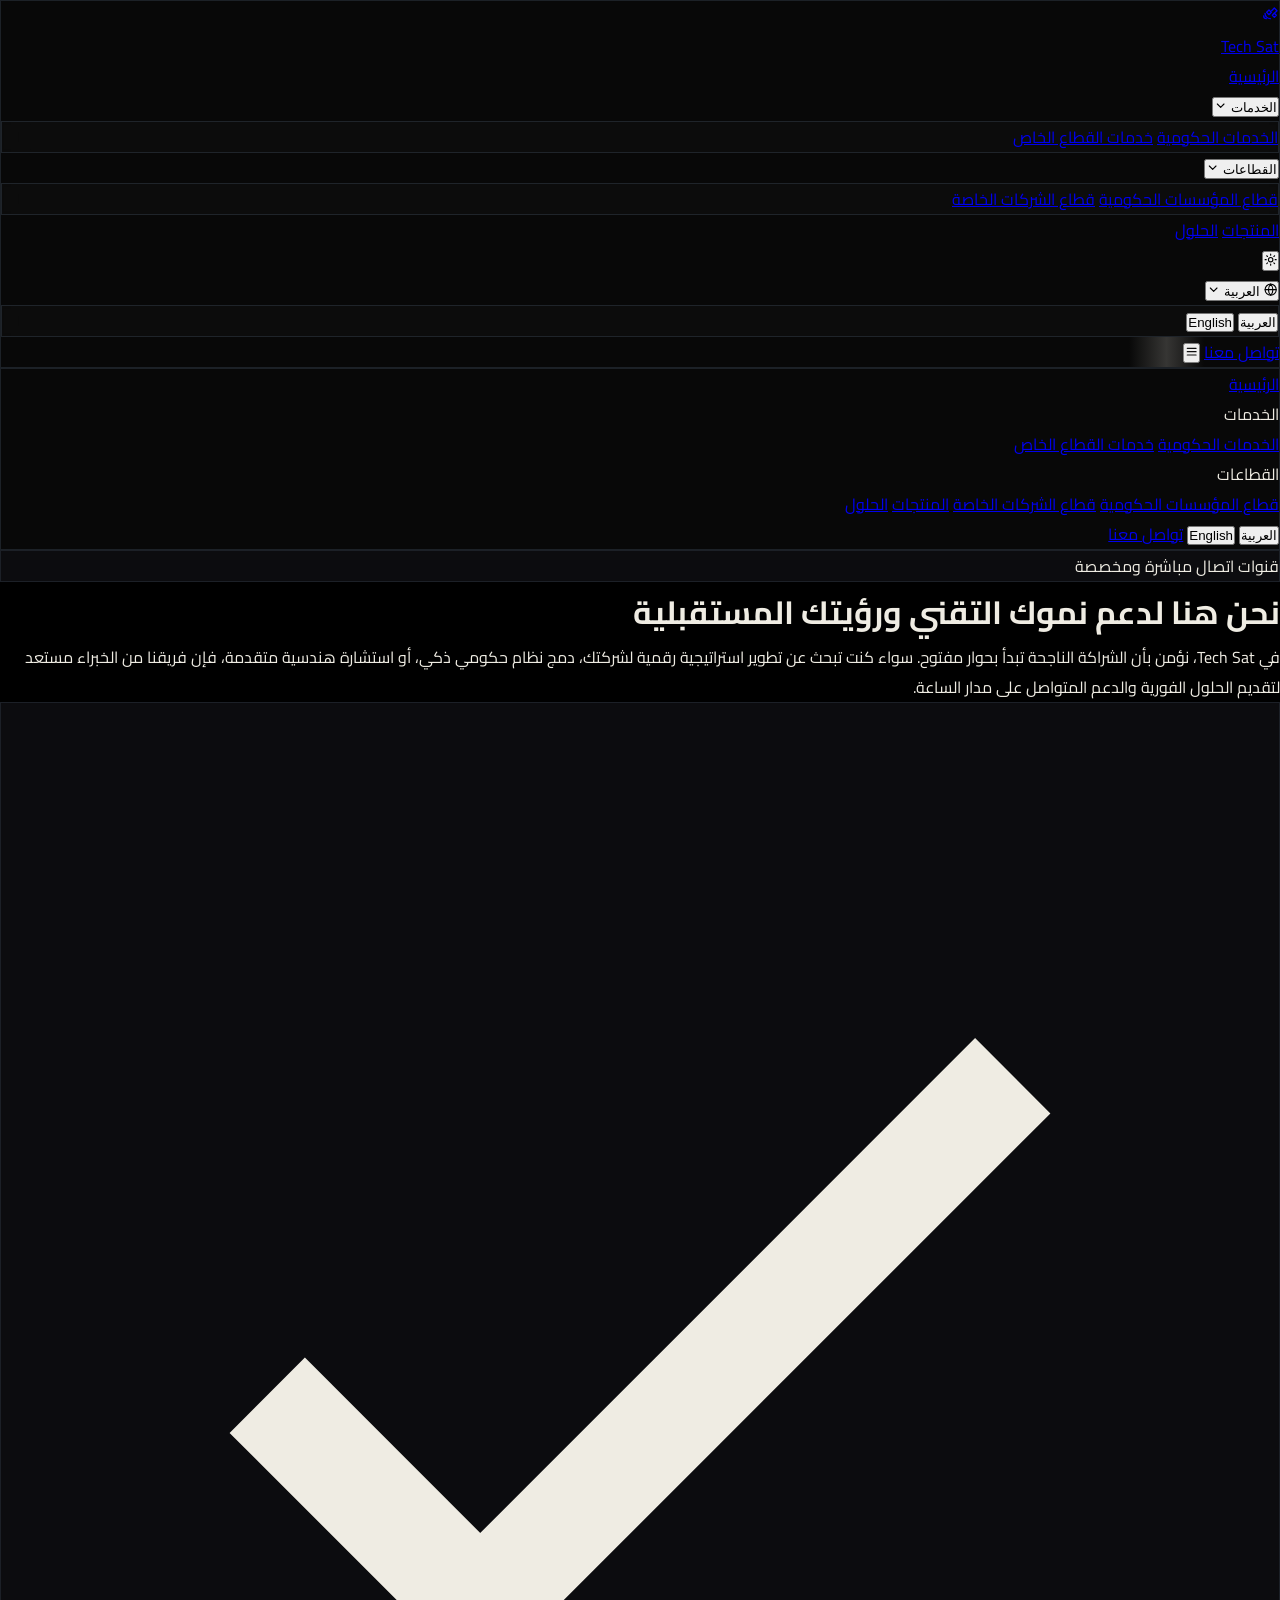
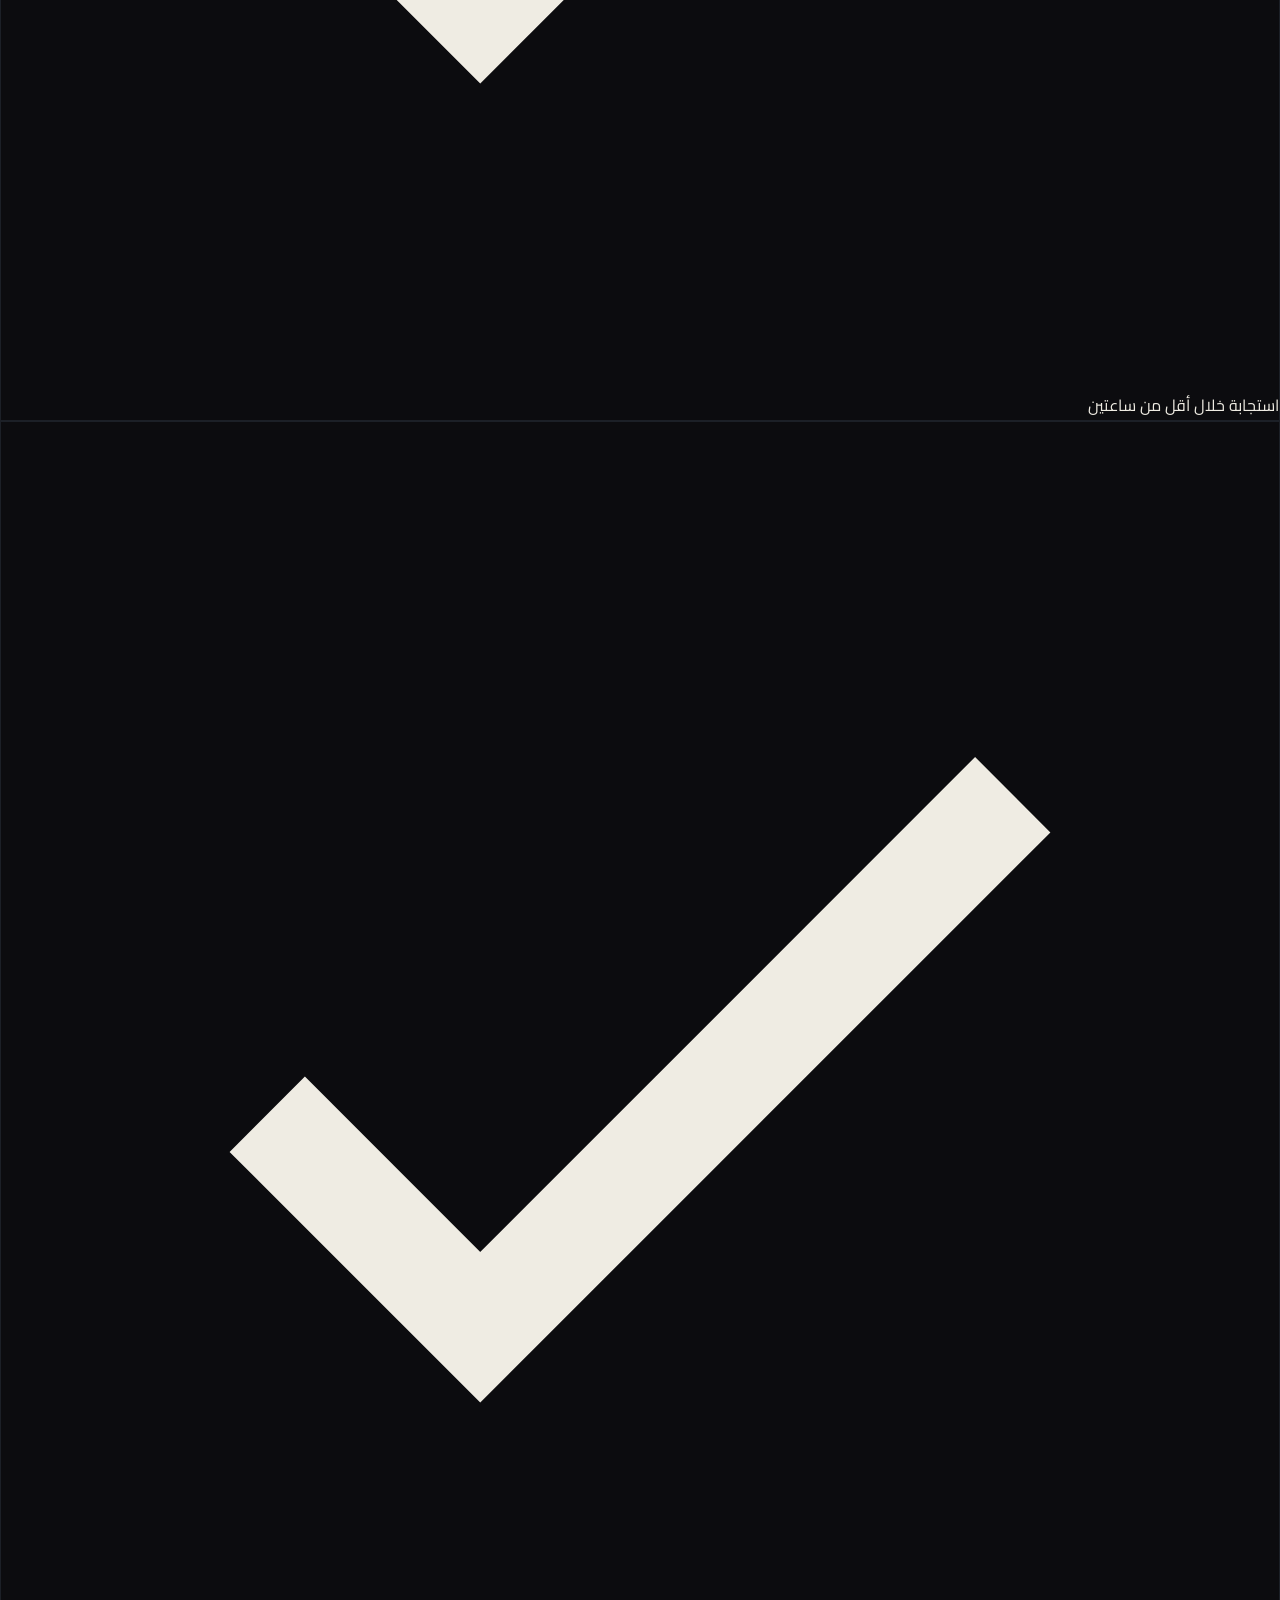
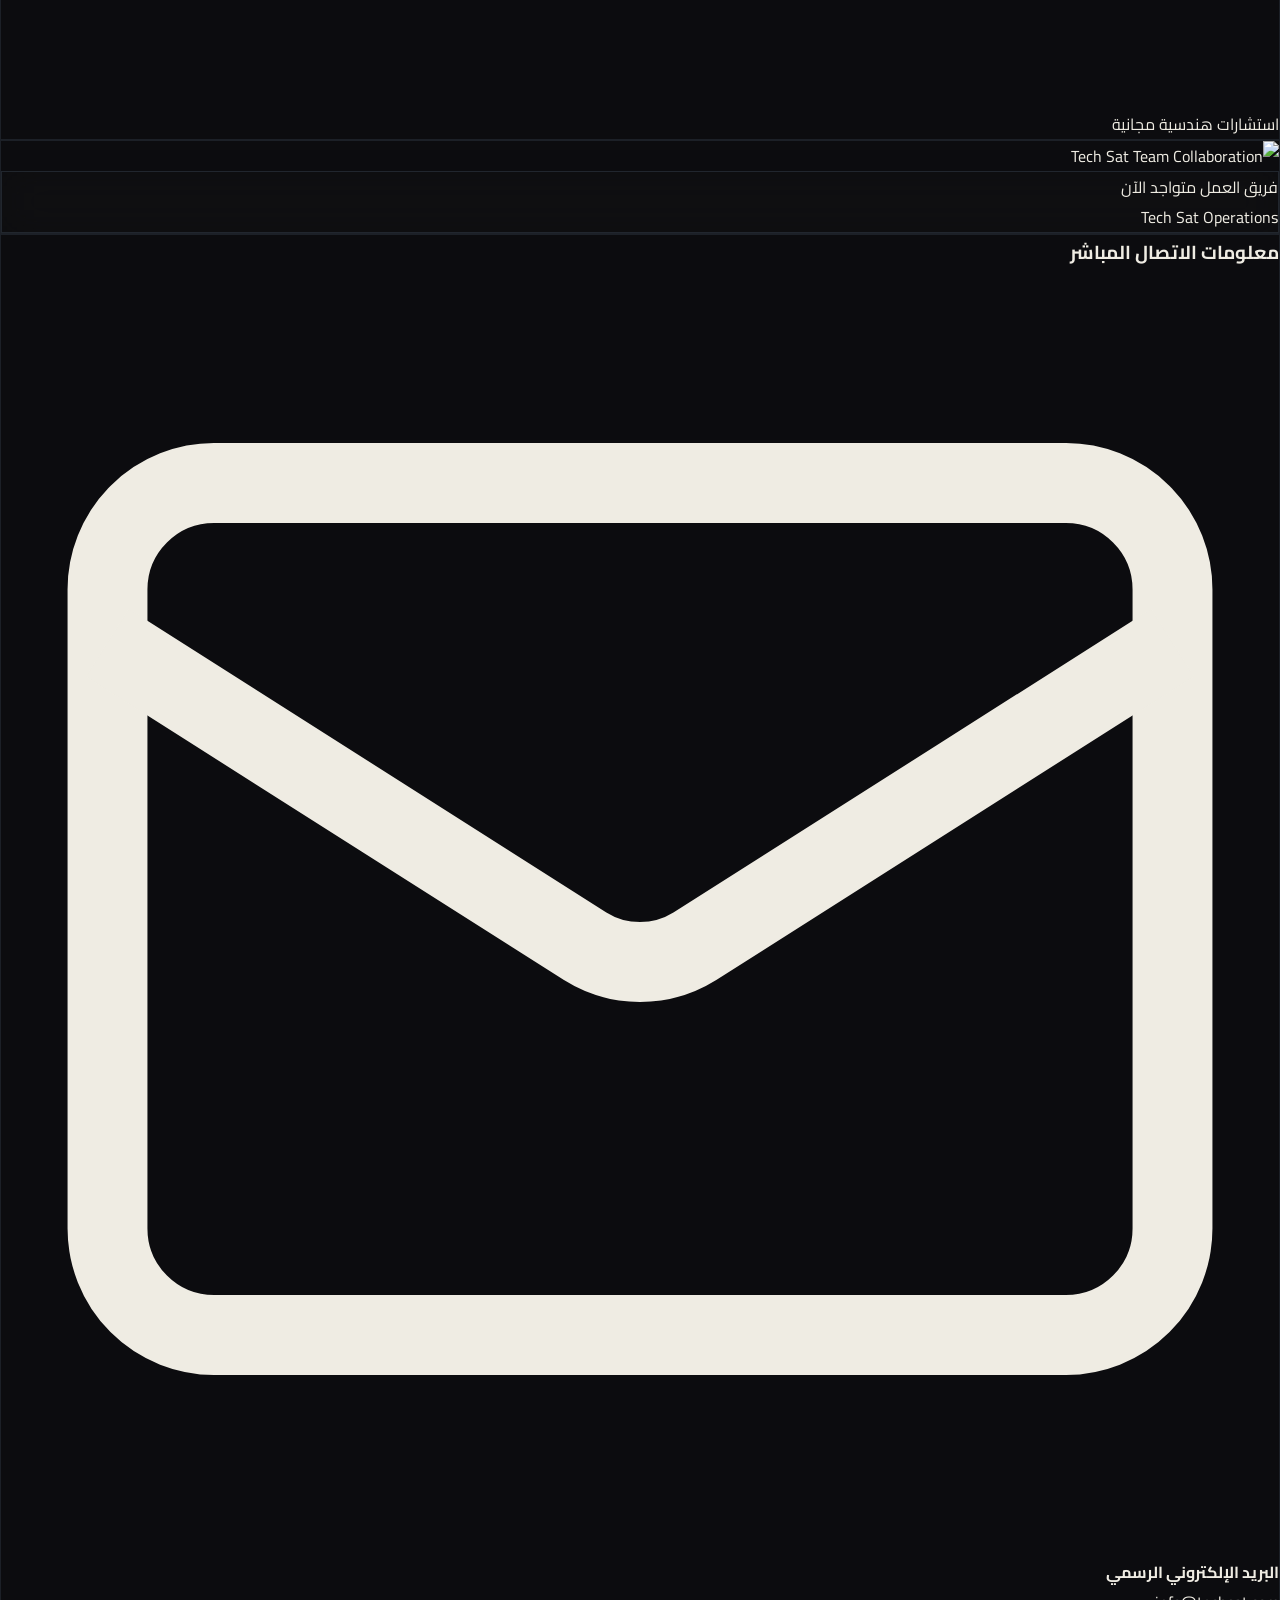
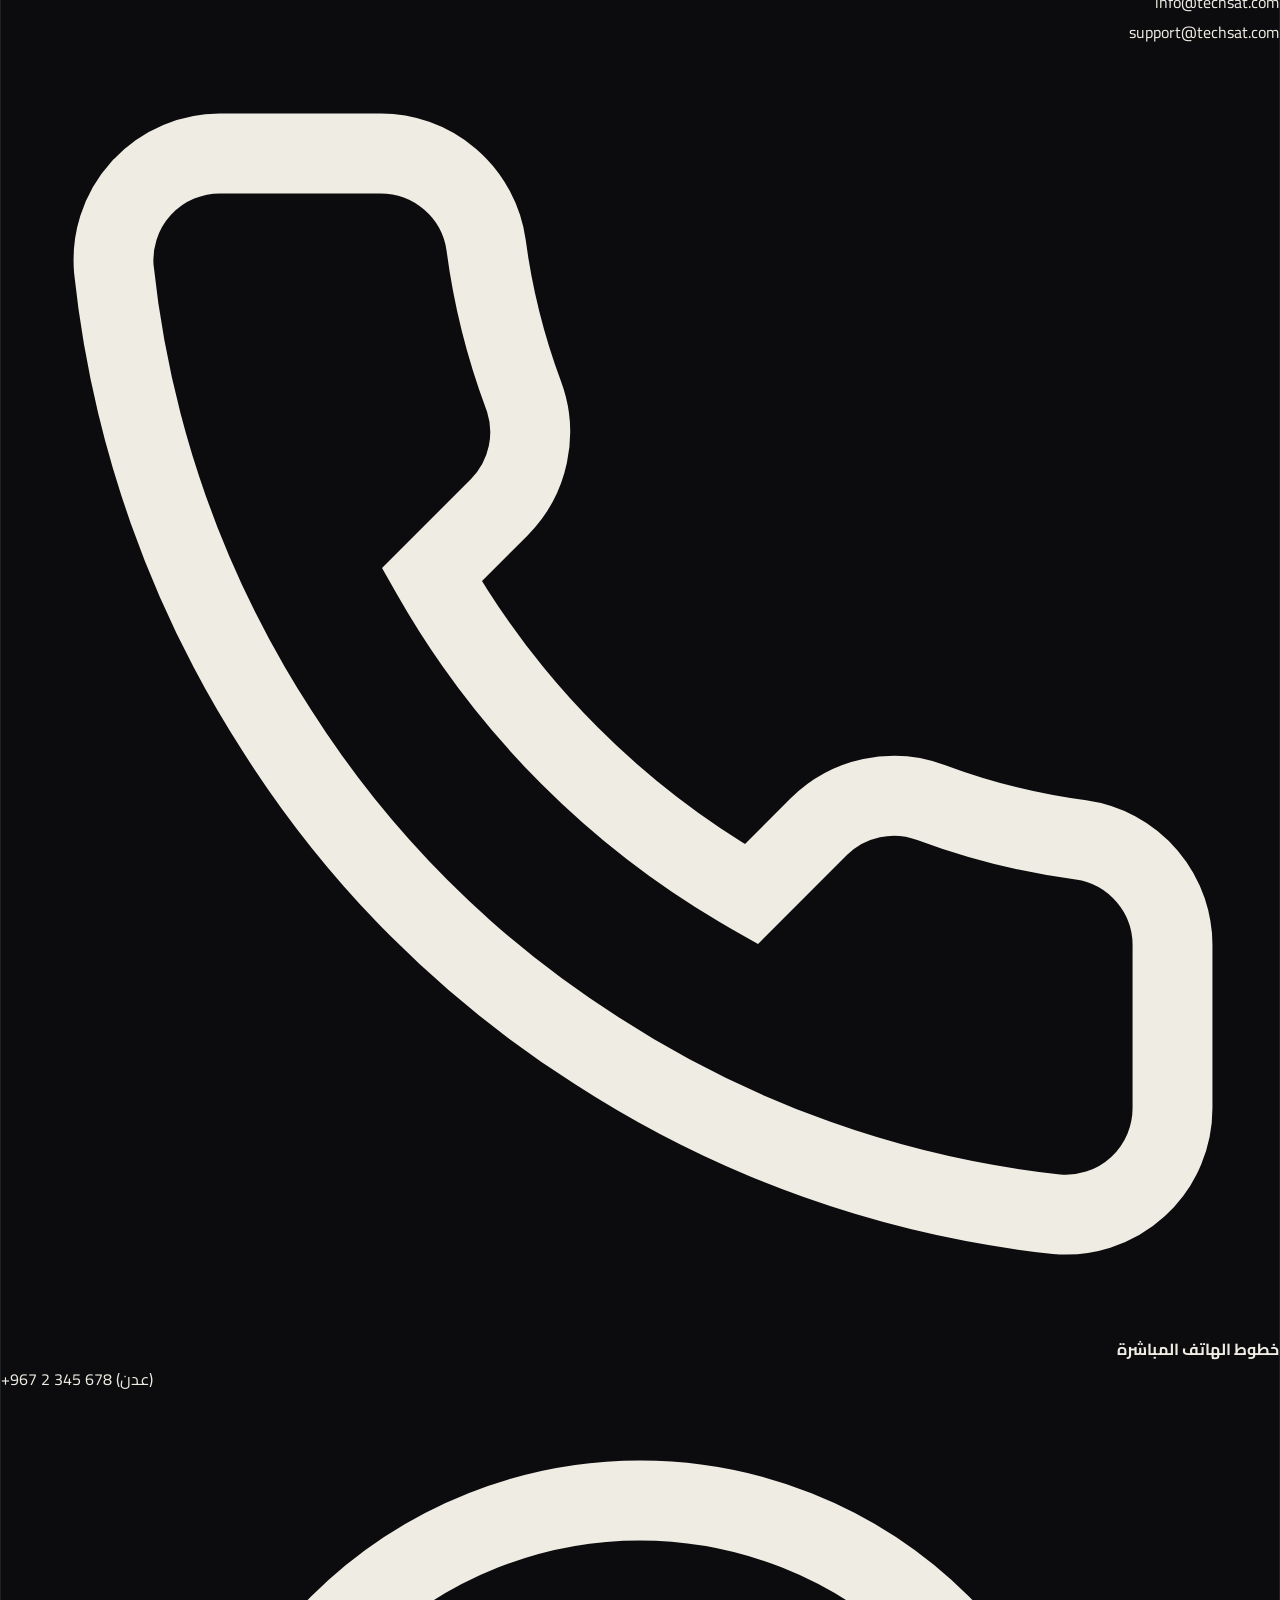
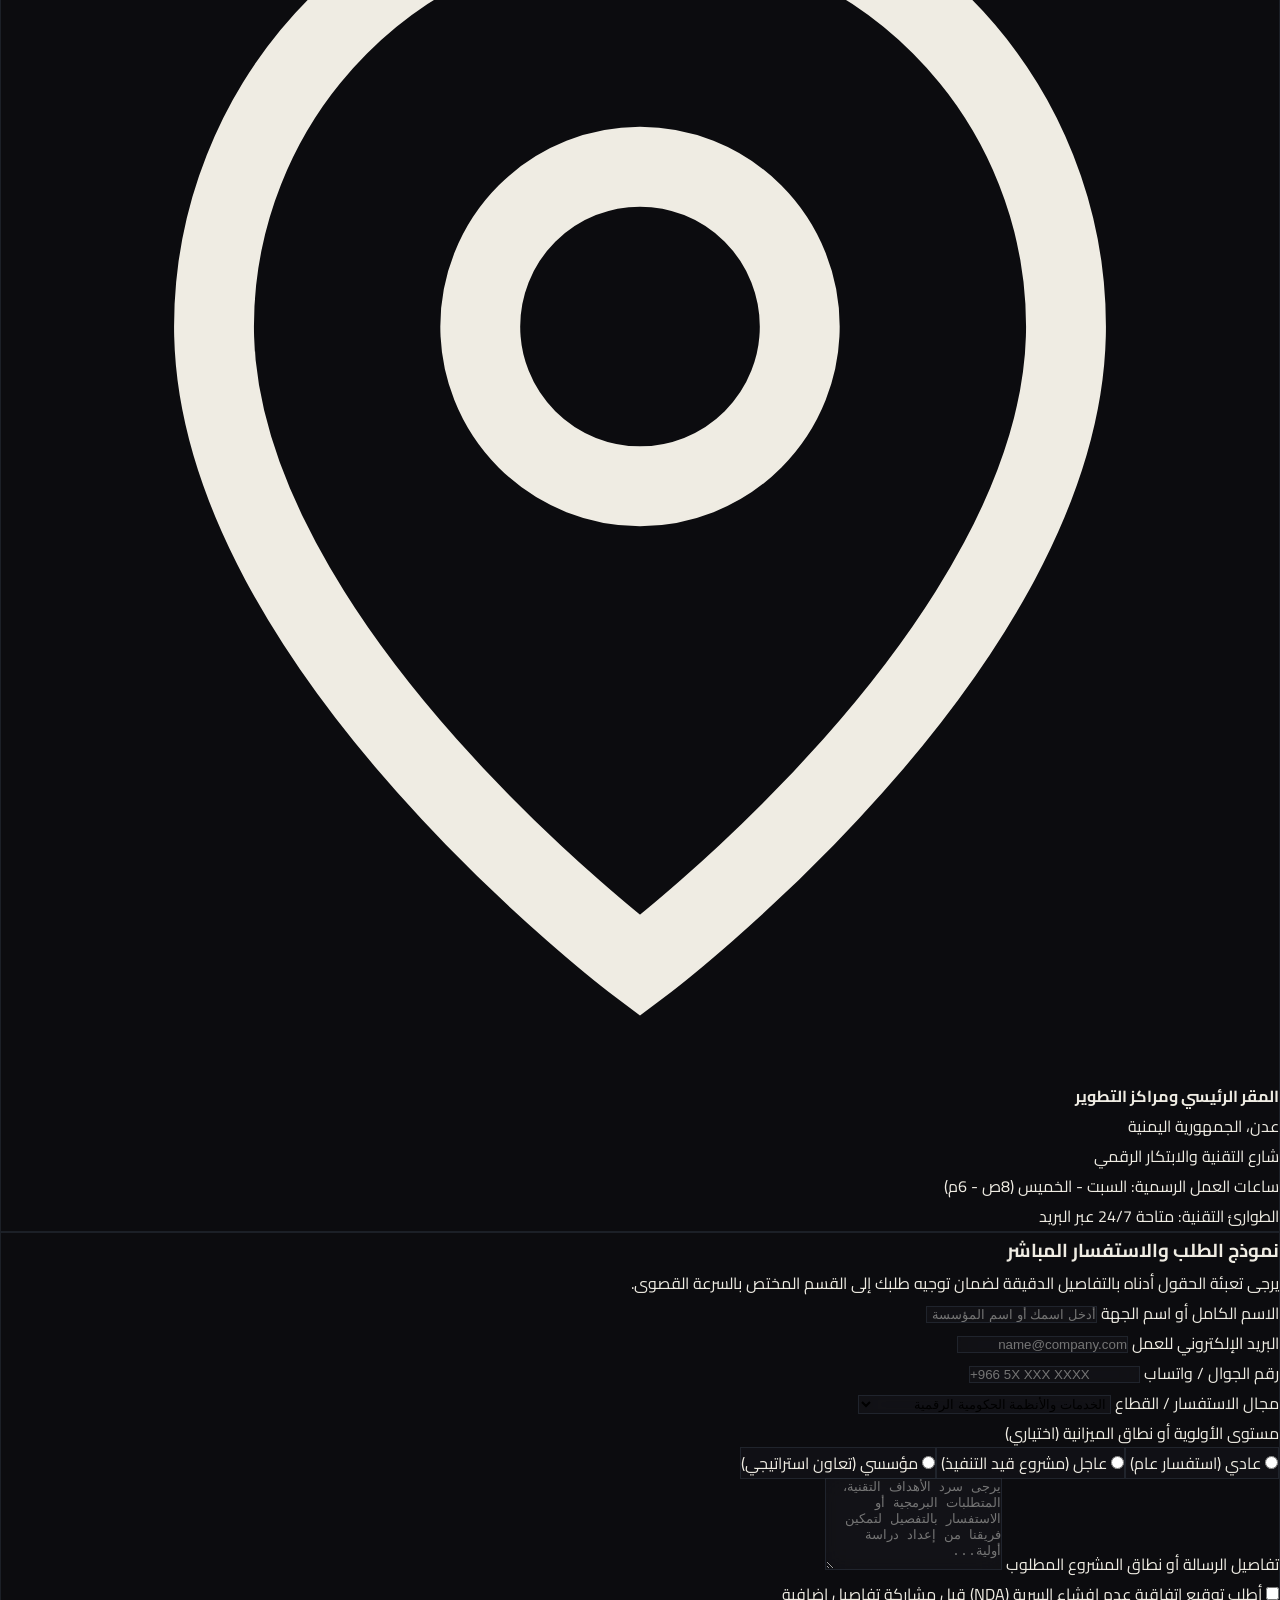
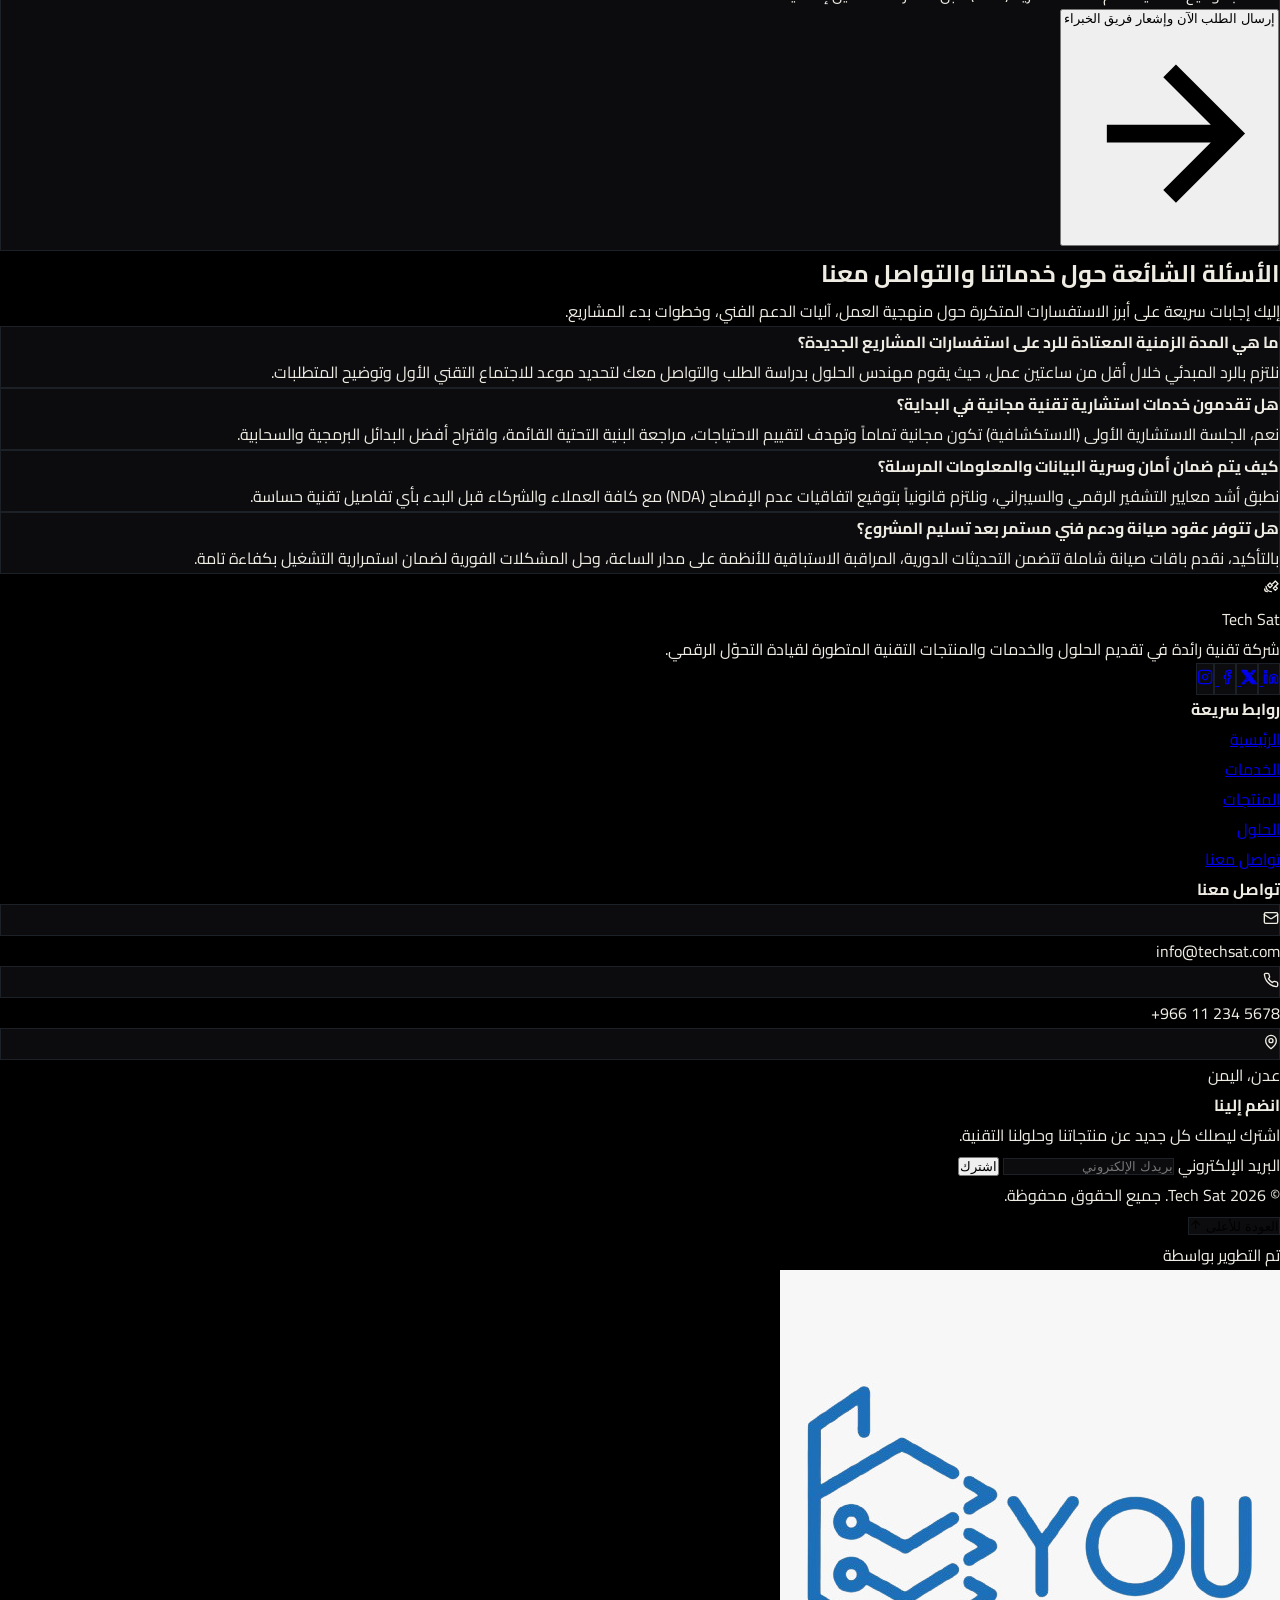
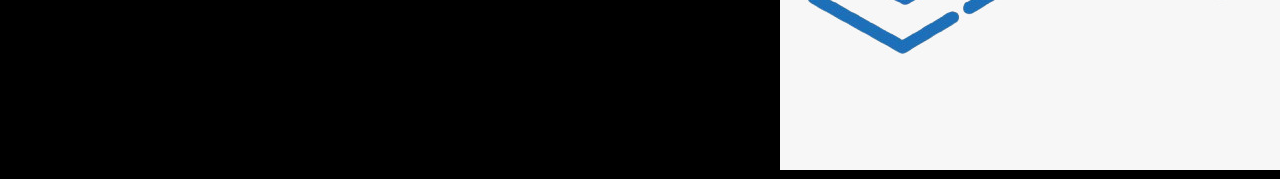
==== pages/contact.html @ 8355a2e6 "first commit" ====
<!DOCTYPE html>
<html lang="ar" dir="rtl">

<head>
    <meta charset="UTF-8">
    <meta name="viewport" content="width=device-width, initial-scale=1.0">
    <title data-ar="تواصل معنا - Tech Sat" data-en="Contact Us - Tech Sat">تواصل معنا - Tech Sat</title>

    <script src="https://cdn.tailwindcss.com"></script>
    <script src="../js/tailwind-config.js"></script>

    <link rel="stylesheet" href="../css/style.css" />
    <link rel="stylesheet" href="../css/header.css" />
    <link rel="stylesheet" href="../css/footer.css" />
    <link href="https://fonts.googleapis.com/css2?family=Cairo:wght@400;600;700&display=swap" rel="stylesheet">
</head>

<body class="bg-ts-black text-ts-beige font-cairo min-h-screen flex flex-col pt-28">

    <!-- ===================== NAVBAR ===================== -->
    <nav id="navbar" class="fixed top-4 left-1/2 -translate-x-1/2 z-50 transition-all duration-500 w-[95%] max-w-6xl">
        <div class="glass rounded-full px-4 py-2.5 flex items-center justify-between transition-all duration-500">

            <!-- Logo -->
            <a href="../pages/home.html" class="flex items-center gap-2.5 group pl-2">
                <div class="relative">
                    <div
                        class="absolute inset-0 bg-ts-blue/30 blur-lg group-hover:bg-ts-light-blue/40 transition-all duration-300">
                    </div>
                    <svg class="icon relative w-6 h-6 text-ts-light-blue group-hover:rotate-12 transition-transform duration-500"
                        viewBox="0 0 24 24">
                        <path d="m13 7 4-4 4 4-4 4" />
                        <path d="M5.5 9.5 9 6l3.5 3.5L9 13z" />
                        <path d="M14 14l3-3 3 3-3 3z" />
                        <path d="M5 19a4 4 0 0 1-4-4" />
                        <path d="M11 19a8 8 0 0 1-8-8" />
                    </svg>
                </div>

                <span class="font-cairo font-bold text-lg text-ts-beige tracking-tight">
                    Tech <span class="text-ts-light-blue">Sat</span>
                </span>
            </a>

            <!-- Desktop Links -->
            <div class="hidden lg:flex items-center gap-1">

                <a href="../pages/home.html"
                    class="nav-link px-4 py-2 text-sm font-cairo text-ts-beige/80 hover:text-ts-beige rounded-full hover:bg-ts-blue/10 transition-all duration-300"
                    data-ar="الرئيسية" data-en="Home">
                    الرئيسية
                </a>

                <!-- Services Dropdown -->
                <div class="relative group">
                    <button type="button"
                        class="nav-link flex items-center gap-1 px-4 py-2 text-sm font-cairo text-ts-beige/80 hover:text-ts-beige rounded-full hover:bg-ts-blue/10 transition-all duration-300">

                        <span data-ar="الخدمات" data-en="Services">الخدمات</span>

                        <svg class="icon w-3.5 h-3.5 transition-transform duration-300 group-hover:rotate-180"
                            viewBox="0 0 24 24">
                            <path d="m6 9 6 6 6-6" />
                        </svg>

                    </button>

                    <!-- Services Dropdown Menu -->
                    <div
                        class="absolute right-0 top-full pt-2 opacity-0 invisible translate-y-2 group-hover:opacity-100 group-hover:visible group-hover:translate-y-0 transition-all duration-300">

                        <div class="glass rounded-2xl p-2 min-w-[220px] shadow-2xl">

                            <a href="government-services.html"
                                class="block px-4 py-3 rounded-xl text-sm font-cairo text-ts-beige/80 hover:text-ts-beige hover:bg-ts-blue/10 transition-all duration-300"
                                data-ar="الخدمات الحكومية" data-en="Government Services">
                                الخدمات الحكومية
                            </a>

                            <a href="private-services.html"
                                class="block px-4 py-3 rounded-xl text-sm font-cairo text-ts-beige/80 hover:text-ts-beige hover:bg-ts-blue/10 transition-all duration-300"
                                data-ar="خدمات القطاع الخاص" data-en="Private Sector Services">
                                خدمات القطاع الخاص
                            </a>

                        </div>
                    </div>
                </div>

                <!-- Industries Dropdown -->
                <div class="relative group">

                    <button type="button"
                        class="nav-link flex items-center gap-1 px-4 py-2 text-sm font-cairo text-ts-beige/80 hover:text-ts-beige rounded-full hover:bg-ts-blue/10 transition-all duration-300">

                        <span data-ar="القطاعات" data-en="Industries">القطاعات</span>

                        <svg class="icon w-3.5 h-3.5 transition-transform duration-300 group-hover:rotate-180"
                            viewBox="0 0 24 24">
                            <path d="m6 9 6 6 6-6" />
                        </svg>

                    </button>

                    <!-- Industries Dropdown Menu -->
                    <div
                        class="absolute right-0 top-full pt-2 opacity-0 invisible translate-y-2 group-hover:opacity-100 group-hover:visible group-hover:translate-y-0 transition-all duration-300">

                        <div class="glass rounded-2xl p-2 min-w-[240px] shadow-2xl">

                            <a href="government-industries.html"
                                class="block px-4 py-3 rounded-xl text-sm font-cairo text-ts-beige/80 hover:text-ts-beige hover:bg-ts-blue/10 transition-all duration-300"
                                data-ar="قطاع المؤسسات الحكومية" data-en="Government Industries">
                                قطاع المؤسسات الحكومية
                            </a>

                            <a href="private-industries.html"
                                class="block px-4 py-3 rounded-xl text-sm font-cairo text-ts-beige/80 hover:text-ts-beige hover:bg-ts-blue/10 transition-all duration-300"
                                data-ar="قطاع الشركات الخاصة" data-en="Private Enterprises">
                                قطاع الشركات الخاصة
                            </a>

                        </div>
                    </div>
                </div>

                <a href="../pages/products.html"
                    class="nav-link px-4 py-2 text-sm font-cairo text-ts-beige/80 hover:text-ts-beige rounded-full hover:bg-ts-blue/10 transition-all duration-300"
                    data-ar="المنتجات" data-en="Products">
                    المنتجات
                </a>

                <a href="../pages/solutions.html"
                    class="nav-link px-4 py-2 text-sm font-cairo text-ts-beige/80 hover:text-ts-beige rounded-full hover:bg-ts-blue/10 transition-all duration-300"
                    data-ar="الحلول" data-en="Solutions">
                    الحلول
                </a>

            </div>

            <!-- Right Side -->
            <div class="flex items-center gap-2">

                <!-- Light Mode Toggle -->
                <button id="theme-toggle"
                    class="p-2 rounded-full text-ts-beige/70 hover:text-ts-beige hover:bg-white/5 transition-all duration-300"
                    aria-label="تبديل الوضع الفاتح">

                    <svg class="icon w-5 h-5" id="theme-icon" viewBox="0 0 24 24">

                        <circle cx="12" cy="12" r="4" />
                        <path d="M12 2v2" />
                        <path d="M12 20v2" />
                        <path d="m4.93 4.93 1.41 1.41" />
                        <path d="m17.66 17.66 1.41 1.41" />
                        <path d="M2 12h2" />
                        <path d="M20 12h2" />
                        <path d="m6.34 17.66-1.41 1.41" />
                        <path d="m19.07 4.93-1.41 1.41" />

                    </svg>
                </button>

                <!-- Language Selector -->
                <div class="relative hidden md:block" id="lang-wrapper">

                    <button id="lang-toggle"
                        class="flex items-center gap-1.5 px-3 py-2 rounded-full text-sm font-cairo text-ts-beige/70 hover:text-ts-beige hover:bg-white/5 transition-all duration-300">

                        <svg class="icon w-4 h-4" viewBox="0 0 24 24">
                            <circle cx="12" cy="12" r="10" />
                            <path d="M12 2a14.5 14.5 0 0 0 0 20 14.5 14.5 0 0 0 0-20" />
                            <path d="M2 12h20" />
                        </svg>

                        <span id="lang-label">العربية</span>

                        <svg class="icon w-3.5 h-3.5 transition-transform duration-300" id="lang-chevron"
                            viewBox="0 0 24 24">
                            <path d="m6 9 6 6 6-6" />
                        </svg>

                    </button>

                    <div id="lang-dropdown"
                        class="hidden absolute left-0 top-full mt-2 glass rounded-2xl p-2 min-w-[140px] z-50">

                        <button
                            class="lang-option w-full text-right px-3 py-2 rounded-xl text-sm font-cairo bg-ts-blue/20 text-ts-beige transition-all duration-200"
                            data-lang="ar">
                            العربية
                        </button>

                        <button
                            class="lang-option w-full text-right px-3 py-2 rounded-xl text-sm font-cairo text-ts-beige/60 hover:bg-white/5 hover:text-ts-beige transition-all duration-200"
                            data-lang="en">
                            English
                        </button>

                    </div>
                </div>

                <!-- Contact CTA -->
                <a href="../pages/contact.html"
                    class="btn-shine relative hidden sm:flex items-center px-5 py-2.5 rounded-full bg-gradient-to-r from-ts-blue to-ts-light-blue text-ts-beige text-sm font-cairo font-semibold hover:shadow-lg hover:shadow-ts-blue/30 transition-all duration-300"
                    data-ar="تواصل معنا" data-en="Contact Us">
                    تواصل معنا
                </a>

                <!-- Mobile Menu Toggle -->
                <button id="mobile-toggle"
                    class="lg:hidden p-2 rounded-full text-ts-beige hover:bg-white/5 transition-all"
                    aria-label="فتح القائمة الرئيسية">

                    <svg class="icon w-5 h-5" id="mobile-icon" viewBox="0 0 24 24">

                        <line x1="4" y1="6" x2="20" y2="6" />
                        <line x1="4" y1="12" x2="20" y2="12" />
                        <line x1="4" y1="18" x2="20" y2="18" />

                    </svg>

                </button>

            </div>
        </div>

        <!-- Mobile Menu -->
        <div id="mobile-menu" class="hidden lg:hidden mt-2 glass rounded-3xl p-4">

            <div class="flex flex-col gap-1">

                <a href="../pages/home.html"
                    class="nav-link text-right px-4 py-3 rounded-2xl text-sm font-cairo text-ts-beige/80 hover:bg-ts-blue/10 hover:text-ts-beige transition-all duration-300"
                    data-ar="الرئيسية" data-en="Home">
                    الرئيسية
                </a>

                <div class="px-4 py-2 text-xs text-ts-light-blue font-bold uppercase tracking-wider" data-ar="الخدمات"
                    data-en="Services">
                    الخدمات
                </div>

                <a href="../pages/government-services.html"
                    class="text-right px-6 py-2 rounded-xl text-sm font-cairo text-ts-beige/70 hover:bg-ts-blue/10 hover:text-ts-beige transition-all"
                    data-ar="الخدمات الحكومية" data-en="Government Services">
                    الخدمات الحكومية
                </a>

                <a href="../pages/private-services.html"
                    class="text-right px-6 py-2 rounded-xl text-sm font-cairo text-ts-beige/70 hover:bg-ts-blue/10 hover:text-ts-beige transition-all"
                    data-ar="خدمات القطاع الخاص" data-en="Private Sector Services">
                    خدمات القطاع الخاص
                </a>

                <div class="px-4 py-2 text-xs text-ts-light-blue font-bold uppercase tracking-wider" data-ar="القطاعات"
                    data-en="Industries">
                    القطاعات
                </div>

                <a href="../pages/government-industries.html"
                    class="text-right px-6 py-2 rounded-xl text-sm font-cairo text-ts-beige/70 hover:bg-ts-blue/10 hover:text-ts-beige transition-all"
                    data-ar="قطاع المؤسسات الحكومية" data-en="Government Industries">
                    قطاع المؤسسات الحكومية
                </a>

                <a href="../pages/private-industries.html"
                    class="text-right px-6 py-2 rounded-xl text-sm font-cairo text-ts-beige/70 hover:bg-ts-blue/10 hover:text-ts-beige transition-all"
                    data-ar="قطاع الشركات الخاصة" data-en="Private Enterprises">
                    قطاع الشركات الخاصة
                </a>

                <a href="../pages/products.html"
                    class="nav-link text-right px-4 py-3 rounded-2xl text-sm font-cairo text-ts-beige/80 hover:bg-ts-blue/10 hover:text-ts-beige transition-all duration-300"
                    data-ar="المنتجات" data-en="Products">
                    المنتجات
                </a>

                <a href="../pages/solutions.html"
                    class="nav-link text-right px-4 py-3 rounded-2xl text-sm font-cairo text-ts-beige/80 hover:bg-ts-blue/10 hover:text-ts-beige transition-all duration-300"
                    data-ar="الحلول" data-en="Solutions">
                    الحلول
                </a>

                <div class="h-px bg-ts-light-blue/10 my-2"></div>

                <button
                    class="lang-option text-right px-4 py-3 rounded-2xl text-sm font-cairo bg-ts-blue/20 text-ts-beige transition-all"
                    data-lang="ar">
                    العربية
                </button>

                <button
                    class="lang-option text-right px-4 py-3 rounded-2xl text-sm font-cairo text-ts-beige/60 hover:bg-white/5 transition-all"
                    data-lang="en">
                    English
                </button>

                <a href="../pages/contact.html"
                    class="mt-2 px-4 py-3 rounded-2xl bg-gradient-to-r from-ts-blue to-ts-light-blue text-ts-beige text-sm font-cairo font-semibold text-center"
                    data-ar="تواصل معنا" data-en="Contact Us">
                    تواصل معنا
                </a>

            </div>
        </div>
    </nav>


    <!-- ===================== MAIN CONTENT ===================== -->

    <main class="flex-grow max-w-6xl mx-auto px-6 py-12 w-full space-y-20">

        <!-- Hero Section with Feature Image -->
        <div class="grid lg:grid-cols-2 gap-12 items-center">

            <div class="space-y-6 text-right">

                <div
                    class="inline-flex items-center gap-2 px-3.5 py-1.5 rounded-full glass-card border border-ts-light-blue/20 text-ts-light-blue text-xs font-semibold">

                    <span class="w-2 h-2 rounded-full bg-ts-light-blue"></span>

                    <span data-ar="قنوات اتصال مباشرة ومخصصة" data-en="Direct & Dedicated Communication Channels">
                        قنوات اتصال مباشرة ومخصصة
                    </span>

                </div>

                <h1 class="text-xl sm:text-2xl lg:text-3xl font-bold leading-[2.4] text-ts-light-blue text-center"
                    data-ar="نحن هنا لدعم نموك التقني ورؤيتك المستقبلية"
                    data-en="We Are Here to Support Your Tech Growth & Future Vision">
                    نحن هنا لدعم نموك التقني ورؤيتك المستقبلية
                </h1>

                <p class="text-ts-beige/70 text-base leading-relaxed"
                    data-ar="في Tech Sat، نؤمن بأن الشراكة الناجحة تبدأ بحوار مفتوح. سواء كنت تبحث عن تطوير استراتيجية رقمية لشركتك، دمج نظام حكومي ذكي، أو استشارة هندسية متقدمة، فإن فريقنا من الخبراء مستعد لتقديم الحلول الفورية والدعم المتواصل على مدار الساعة."
                    data-en="At Tech Sat, we believe successful partnerships begin with open dialogue. Whether you are looking to develop a digital strategy for your enterprise, integrate a smart government system, or secure advanced engineering consulting, our team of experts is ready to deliver instant solutions and 24/7 continuous support.">
                    في Tech Sat، نؤمن بأن الشراكة الناجحة تبدأ بحوار مفتوح. سواء كنت تبحث عن تطوير استراتيجية رقمية
                    لشركتك، دمج نظام حكومي ذكي، أو استشارة هندسية متقدمة، فإن فريقنا من الخبراء مستعد لتقديم الحلول
                    الفورية والدعم المتواصل على مدار الساعة.
                </p>

                <div class="flex flex-wrap gap-4 pt-2">

                    <div
                        class="flex items-center gap-2 px-4 py-2 rounded-xl glass-card text-xs text-ts-beige/80 border border-ts-light-blue/10">

                        <svg class="w-4 h-4 text-ts-light-blue" fill="none" stroke="currentColor" stroke-width="2"
                            viewBox="0 0 24 24">
                            <path d="M5 13l4 4L19 7" />
                        </svg>

                        <span data-ar="استجابة خلال أقل من ساعتين" data-en="Response within under 2 hours">
                            استجابة خلال أقل من ساعتين
                        </span>

                    </div>

                    <div
                        class="flex items-center gap-2 px-4 py-2 rounded-xl glass-card text-xs text-ts-beige/80 border border-ts-light-blue/10">

                        <svg class="w-4 h-4 text-ts-light-blue" fill="none" stroke="currentColor" stroke-width="2"
                            viewBox="0 0 24 24">
                            <path d="M5 13l4 4L19 7" />
                        </svg>

                        <span data-ar="استشارات هندسية مجانية" data-en="Free engineering consultations">
                            استشارات هندسية مجانية
                        </span>

                    </div>

                </div>
            </div>

            <div class="relative">

                <div
                    class="absolute -inset-1 bg-gradient-to-r from-ts-blue to-ts-light-blue rounded-3xl blur-xl opacity-30 animate-pulse">
                </div>

                <div
                    class="relative rounded-3xl overflow-hidden glass-card border border-ts-light-blue/20 p-2 shadow-2xl">

                    <img src="https://images.unsplash.com/photo-1522071820081-009f0129c71c?auto=format&fit=crop&w=800&q=80"
                        alt="Tech Sat Team Collaboration"
                        class="w-full h-[360px] object-cover rounded-2xl filter brightness-90 hover:scale-105 transition-transform duration-700">

                    <div
                        class="absolute inset-x-6 bottom-6 p-4 glass rounded-2xl border border-ts-light-blue/20 backdrop-blur-md flex items-center justify-between">

                        <div class="flex items-center gap-3">

                            <span class="text-xs font-semibold text-ts-beige" data-ar="فريق العمل متواجد الآن"
                                data-en="Support Team Online Now">
                                فريق العمل متواجد الآن
                            </span>

                        </div>

                        <span class="text-xs text-ts-light-blue font-bold">
                            Tech Sat Operations
                        </span>

                    </div>
                </div>
            </div>

        </div>


        <!-- =====================================================
             CONTACT INFORMATION
             Now full-width / vertical
             ===================================================== -->

        <div class="space-y-10">

            <!-- Contact Information -->
            <div class="w-full">

                <div
                    class="glass-card rounded-3xl p-8 border border-ts-beige/10 space-y-6 relative overflow-hidden shadow-xl">

                    <div class="absolute -right-10 -bottom-10 w-40 h-40 bg-ts-blue/10 blur-2xl rounded-full">
                    </div>

                    <h3 class="text-xl font-bold text-ts-beige border-b border-ts-beige/10 pb-4"
                        data-ar="معلومات الاتصال المباشر" data-en="Direct Contact Information">
                        معلومات الاتصال المباشر
                    </h3>

                    <div class="grid md:grid-cols-3 gap-6">

                        <!-- Email -->
                        <div class="flex items-start gap-4">

                            <div
                                class="w-10 h-10 rounded-2xl bg-ts-blue/20 text-ts-light-blue flex items-center justify-center flex-shrink-0 mt-1">

                                <svg class="w-5 h-5" viewBox="0 0 24 24" fill="none" stroke="currentColor"
                                    stroke-width="1.5">

                                    <rect width="20" height="16" x="2" y="4" rx="2" />
                                    <path d="m22 7-8.97 5.7a1.94 1.94 0 0 1-2.06 0L2 7" />

                                </svg>

                            </div>

                            <div>

                                <h4 class="text-xs text-ts-beige/50 font-semibold" data-ar="البريد الإلكتروني الرسمي"
                                    data-en="Official Email">
                                    البريد الإلكتروني الرسمي
                                </h4>

                                <p class="text-sm font-medium text-ts-beige mt-0.5">
                                    info@techsat.com
                                </p>

                                <p class="text-xs text-ts-beige/40 mt-0.5">
                                    support@techsat.com
                                </p>

                            </div>
                        </div>


                        <!-- Phone -->
                        <div class="flex items-start gap-4">

                            <div
                                class="w-10 h-10 rounded-2xl bg-ts-blue/20 text-ts-light-blue flex items-center justify-center flex-shrink-0 mt-1">

                                <svg class="w-5 h-5" viewBox="0 0 24 24" fill="none" stroke="currentColor"
                                    stroke-width="1.5">

                                    <path
                                        d="M22 16.92v3a2 2 0 0 1-2.18 2 19.79 19.79 0 0 1-8.63-3.07 19.5 19.5 0 0 1-6-6 19.79 19.79 0 0 1-3.07-8.67A2 2 0 0 1 4.11 2h3a2 2 0 0 1 2 1.72 12.84 12.84 0 0 0 .7 2.81 2 2 0 0 1-.45 2.11L8.09 9.91a16 16 0 0 0 6 6l1.27-1.27a2 2 0 0 1 2.11-.45 12.84 12.84 0 0 0 2.81.7A2 2 0 0 1 22 16.92z" />

                                </svg>

                            </div>

                            <div>

                                <h4 class="text-xs text-ts-beige/50 font-semibold" data-ar="خطوط الهاتف المباشرة"
                                    data-en="Direct Phone Lines">
                                    خطوط الهاتف المباشرة
                                </h4>

                                <p class="text-xs text-ts-beige/40 mt-0.5" dir="ltr">

                                    <span data-ar="+967 2 345 678 (عدن)" data-en="+967 2 345 678 (Aden)">
                                        +967 2 345 678 (عدن)
                                    </span>

                                </p>

                            </div>
                        </div>


                        <!-- Location -->
                        <div class="flex items-start gap-4">

                            <div
                                class="w-10 h-10 rounded-2xl bg-ts-blue/20 text-ts-light-blue flex items-center justify-center flex-shrink-0 mt-1">

                                <svg class="w-5 h-5" viewBox="0 0 24 24" fill="none" stroke="currentColor"
                                    stroke-width="1.5">

                                    <path d="M20 10c0 6-8 12-8 12s-8-6-8-12a8 8 0 0 1 16 0Z" />
                                    <circle cx="12" cy="10" r="3" />

                                </svg>

                            </div>

                            <div>

                                <h4 class="text-xs text-ts-beige/50 font-semibold"
                                    data-ar="المقر الرئيسي ومراكز التطوير" data-en="HQ & Dev Centers">
                                    المقر الرئيسي ومراكز التطوير
                                </h4>

                                <p class="text-sm font-medium text-ts-beige mt-0.5" data-ar="عدن، الجمهورية اليمنية"
                                    data-en="Aden, Republic of Yemen">
                                    عدن، الجمهورية اليمنية
                                </p>

                                <p class="text-xs text-ts-beige/40 mt-0.5" data-ar="شارع التقنية والابتكار الرقمي"
                                    data-en="Digital Innovation & Tech Street">
                                    شارع التقنية والابتكار الرقمي
                                </p>

                            </div>
                        </div>

                    </div>


                    <div class="pt-4 border-t border-ts-beige/10 space-y-3">

                        <div class="flex items-center justify-between text-xs text-ts-beige/70">

                            <span data-ar="ساعات العمل الرسمية:" data-en="Official Working Hours:">
                                ساعات العمل الرسمية:
                            </span>

                            <span class="font-semibold text-ts-light-blue" data-ar="السبت - الخميس (8ص - 6م)"
                                data-en="Sat - Thu (8 AM - 6 PM)">
                                السبت - الخميس (8ص - 6م)
                            </span>

                        </div>

                        <div
                            class="flex items-center gap-2 px-3 py-2 rounded-xl bg-emerald-500/10 border border-emerald-500/20 text-emerald-400 text-xs">

                            <span data-ar="الطوارئ التقنية: متاحة 24/7 عبر البريد"
                                data-en="Tech Emergencies: Available 24/7 via Email">
                                الطوارئ التقنية: متاحة 24/7 عبر البريد
                            </span>

                        </div>

                    </div>

                </div>
            </div>




            <!-- =====================================================
             DIRECT INQUIRY & REQUEST FORM
             Now below Contact Information
             ===================================================== -->

            <div class="w-full">

                <div
                    class="glass-card rounded-3xl p-8 lg:p-10 border border-ts-light-blue/20 relative shadow-2xl space-y-6">

                    <div class="border-b border-ts-beige/10 pb-4">

                        <h3 class="text-2xl font-bold text-ts-light-blue" data-ar="نموذج الطلب والاستفسار المباشر"
                            data-en="Direct Inquiry & Request Form">
                            نموذج الطلب والاستفسار المباشر
                        </h3>

                        <p class="text-sm text-ts-beige/60 mt-1"
                            data-ar="يرجى تعبئة الحقول أدناه بالتفاصيل الدقيقة لضمان توجيه طلبك إلى القسم المختص بالسرعة القصوى."
                            data-en="Please fill out the fields below with precise details to ensure your request is routed to the correct department immediately.">
                            يرجى تعبئة الحقول أدناه بالتفاصيل الدقيقة لضمان توجيه طلبك إلى القسم المختص بالسرعة القصوى.
                        </p>

                    </div>


                    <form id="contact-form" action="#" method="POST" class="space-y-6">

                        <div class="grid md:grid-cols-2 gap-6">

                            <div class="space-y-2">

                                <label for="name" class="block text-xs font-semibold text-ts-beige/70"
                                    data-ar="الاسم الكامل أو اسم الجهة" data-en="Full Name or Organization">
                                    الاسم الكامل أو اسم الجهة
                                </label>

                                <input type="text" id="name" name="name" required placeholder="أدخل اسمك أو اسم المؤسسة"
                                    data-ar-placeholder="أدخل اسمك أو اسم المؤسسة"
                                    data-en-placeholder="Enter your name or organization"
                                    class="w-full px-4 py-3 rounded-xl glass-card text-sm font-cairo text-ts-beige placeholder:text-ts-beige/30 focus:outline-none focus:border-ts-light-blue/50 transition-colors border border-ts-beige/10">

                            </div>


                            <div class="space-y-2">

                                <label for="email" class="block text-xs font-semibold text-ts-beige/70"
                                    data-ar="البريد الإلكتروني للعمل" data-en="Business Email Address">
                                    البريد الإلكتروني للعمل
                                </label>

                                <input type="email" id="email" name="email" required placeholder="name@company.com"
                                    data-ar-placeholder="name@company.com" data-en-placeholder="name@company.com"
                                    class="w-full px-4 py-3 rounded-xl glass-card text-sm font-cairo text-ts-beige placeholder:text-ts-beige/30 focus:outline-none focus:border-ts-light-blue/50 transition-colors border border-ts-beige/10">

                            </div>

                        </div>


                        <div class="grid md:grid-cols-2 gap-6">

                            <div class="space-y-2">

                                <label for="phone" class="block text-xs font-semibold text-ts-beige/70"
                                    data-ar="رقم الجوال / واتساب" data-en="Mobile / WhatsApp Number">
                                    رقم الجوال / واتساب
                                </label>

                                <input type="tel" id="phone" name="phone" placeholder="+966 5X XXX XXXX"
                                    data-ar-placeholder="+966 5X XXX XXXX" data-en-placeholder="+966 5X XXX XXXX"
                                    class="w-full px-4 py-3 rounded-xl glass-card text-sm font-cairo text-ts-beige placeholder:text-ts-beige/30 focus:outline-none focus:border-ts-light-blue/50 transition-colors border border-ts-beige/10">

                            </div>


                            <div class="space-y-2">

                                <label for="subject" class="block text-xs font-semibold text-ts-beige/70"
                                    data-ar="مجال الاستفسار / القطاع" data-en="Inquiry Field / Sector">
                                    مجال الاستفسار / القطاع
                                </label>

                                <select id="subject" name="subject"
                                    class="w-full px-4 py-3 rounded-xl glass-card text-sm font-cairo text-ts-beige bg-ts-black focus:outline-none focus:border-ts-light-blue/50 transition-colors border border-ts-beige/10">

                                    <option value="government" data-ar="الخدمات والأنظمة الحكومية الرقمية"
                                        data-en="Government Digital Systems & Services">
                                        الخدمات والأنظمة الحكومية الرقمية
                                    </option>

                                    <option value="private" data-ar="حلول القطاع الخاص وبرمجيات المؤسسات"
                                        data-en="Private Sector Solutions & Enterprise Software">
                                        حلول القطاع الخاص وبرمجيات المؤسسات
                                    </option>

                                    <option value="solutions" data-ar="البنية التحتية السحابية والشبكات"
                                        data-en="Cloud Infrastructure & Networking">
                                        البنية التحتية السحابية والشبكات
                                    </option>

                                    <option value="consulting" data-ar="استشارات تقنية ودراسات جدوى"
                                        data-en="Tech Consulting & Feasibility Studies">
                                        استشارات تقنية ودراسات جدوى
                                    </option>

                                    <option value="other" data-ar="استفسار عام أو شراكة استراتيجية"
                                        data-en="General Inquiry or Strategic Partnership">
                                        استفسار عام أو شراكة استراتيجية
                                    </option>

                                </select>

                            </div>

                        </div>


                        <div class="space-y-2">

                            <label for="priority" class="block text-xs font-semibold text-ts-beige/70"
                                data-ar="مستوى الأولوية أو نطاق الميزانية (اختياري)"
                                data-en="Priority Level or Budget Scope (Optional)">
                                مستوى الأولوية أو نطاق الميزانية (اختياري)
                            </label>

                            <div class="grid grid-cols-3 gap-4">

                                <label
                                    class="flex items-center gap-2 p-3 rounded-xl glass-card border border-ts-beige/10 cursor-pointer hover:border-ts-light-blue/40 transition-all">

                                    <input type="radio" name="priority" value="normal"
                                        class="text-ts-light-blue bg-ts-black focus:ring-0">

                                    <span class="text-xs text-ts-beige" data-ar="عادي (استفسار عام)"
                                        data-en="Normal (General)">
                                        عادي (استفسار عام)
                                    </span>

                                </label>


                                <label
                                    class="flex items-center gap-2 p-3 rounded-xl glass-card border border-ts-beige/10 cursor-pointer hover:border-ts-light-blue/40 transition-all">

                                    <input type="radio" name="priority" value="urgent"
                                        class="text-ts-light-blue bg-ts-black focus:ring-0">

                                    <span class="text-xs text-ts-beige" data-ar="عاجل (مشروع قيد التنفيذ)"
                                        data-en="Urgent (Active Project)">
                                        عاجل (مشروع قيد التنفيذ)
                                    </span>

                                </label>


                                <label
                                    class="flex items-center gap-2 p-3 rounded-xl glass-card border border-ts-beige/10 cursor-pointer hover:border-ts-light-blue/40 transition-all">

                                    <input type="radio" name="priority" value="enterprise"
                                        class="text-ts-light-blue bg-ts-black focus:ring-0">

                                    <span class="text-xs text-ts-beige" data-ar="مؤسسي (تعاون استراتيجي)"
                                        data-en="Enterprise (Strategic)">
                                        مؤسسي (تعاون استراتيجي)
                                    </span>

                                </label>

                            </div>

                        </div>


                        <div class="space-y-2">

                            <label for="message" class="block text-xs font-semibold text-ts-beige/70"
                                data-ar="تفاصيل الرسالة أو نطاق المشروع المطلوب"
                                data-en="Message Details or Desired Project Scope">
                                تفاصيل الرسالة أو نطاق المشروع المطلوب
                            </label>

                            <textarea id="message" name="message" rows="6" required
                                placeholder="يرجى سرد الأهداف التقنية، المتطلبات البرمجية أو الاستفسار بالتفصيل لتمكين فريقنا من إعداد دراسة أولية..."
                                data-ar-placeholder="يرجى سرد الأهداف التقنية، المتطلبات البرمجية أو الاستفسار بالتفصيل لتمكين فريقنا من إعداد دراسة أولية..."
                                data-en-placeholder="Please detail your technical goals, software requirements, or inquiry so our team can prepare a preliminary evaluation..."
                                class="w-full px-4 py-3 rounded-xl glass-card text-sm font-cairo text-ts-beige placeholder:text-ts-beige/30 focus:outline-none focus:border-ts-light-blue/50 transition-colors border border-ts-beige/10 resize-none"></textarea>

                        </div>


                        <div class="flex items-center gap-3">

                            <input type="checkbox" id="nda" name="nda"
                                class="w-4 h-4 rounded text-ts-light-blue bg-ts-black border-ts-beige/25 focus:ring-0">

                            <label for="nda" class="text-xs text-ts-beige/70 cursor-pointer"
                                data-ar="أطلب توقيع اتفاقية عدم افشاء السرية (NDA) قبل مشاركة تفاصيل إضافية"
                                data-en="Request a Non-Disclosure Agreement (NDA) before sharing additional details">
                                أطلب توقيع اتفاقية عدم افشاء السرية (NDA) قبل مشاركة تفاصيل إضافية
                            </label>

                        </div>


                        <button type="submit"
                            class="btn-shine w-full py-4 rounded-xl bg-gradient-to-r from-ts-blue to-ts-light-blue text-ts-beige text-sm font-cairo font-semibold shadow-lg shadow-ts-blue/30 hover:opacity-95 transition-all duration-300 flex items-center justify-center gap-2">

                            <span data-ar="إرسال الطلب الآن وإشعار فريق الخبراء"
                                data-en="Send Request & Notify Expert Team">
                                إرسال الطلب الآن وإشعار فريق الخبراء
                            </span>

                            <svg class="w-4 h-4 rtl:rotate-180" viewBox="0 0 24 24" fill="none" stroke="currentColor"
                                stroke-width="2">

                                <path d="M5 12h14M12 5l7 7-7 7" />

                            </svg>

                        </button>

                    </form>

                </div>
            </div>


            <!-- =====================================================
             FAQ
             Now below Contact Information + Form
             ===================================================== -->

            <div class="space-y-10 pt-10 border-t border-ts-light-blue/10">

                <div class="text-center max-w-2xl mx-auto space-y-3">

                    <h2 class="text-2xl lg:text-3xl font-bold text-ts-light-blue"
                        data-ar="الأسئلة الشائعة حول خدماتنا والتواصل معنا"
                        data-en="Frequently Asked Questions About Our Services & Contact">
                        الأسئلة الشائعة حول خدماتنا والتواصل معنا
                    </h2>

                    <p class="text-ts-beige/70 text-sm"
                        data-ar="إليك إجابات سريعة على أبرز الاستفسارات المتكررة حول منهجية العمل، آليات الدعم الفني، وخطوات بدء المشاريع."
                        data-en="Here are quick answers to key recurring questions regarding working methodologies, tech support mechanics, and project initiation steps.">
                        إليك إجابات سريعة على أبرز الاستفسارات المتكررة حول منهجية العمل، آليات الدعم الفني، وخطوات بدء
                        المشاريع.
                    </p>

                </div>


                <div class="grid md:grid-cols-2 gap-6">

                    <!-- FAQ Item 1 -->
                    <div class="glass-card rounded-2xl p-6 border border-ts-beige/10 space-y-3">

                        <h4 class="text-base font-bold text-ts-beige flex items-center gap-2">

                            <span class="w-2 h-2 rounded-full bg-ts-light-blue"></span>

                            <span data-ar="ما هي المدة الزمنية المعتادة للرد على استفسارات المشاريع الجديدة؟"
                                data-en="What is the typical response time for new project inquiries?">
                                ما هي المدة الزمنية المعتادة للرد على استفسارات المشاريع الجديدة؟
                            </span>

                        </h4>

                        <p class="text-sm text-ts-beige/60 leading-relaxed"
                            data-ar="نلتزم بالرد المبدئي خلال أقل من ساعتين عمل، حيث يقوم مهندس الحلول بدراسة الطلب والتواصل معك لتحديد موعد للاجتماع التقني الأول وتوضيح المتطلبات."
                            data-en="We commit to an initial response within less than 2 business hours, during which a solutions architect studies the request and contacts you to schedule the first tech meeting.">
                            نلتزم بالرد المبدئي خلال أقل من ساعتين عمل، حيث يقوم مهندس الحلول بدراسة الطلب والتواصل معك
                            لتحديد موعد للاجتماع التقني الأول وتوضيح المتطلبات.
                        </p>

                    </div>


                    <!-- FAQ Item 2 -->
                    <div class="glass-card rounded-2xl p-6 border border-ts-beige/10 space-y-3">

                        <h4 class="text-base font-bold text-ts-beige flex items-center gap-2">

                            <span class="w-2 h-2 rounded-full bg-ts-light-blue"></span>

                            <span data-ar="هل تقدمون خدمات استشارية تقنية مجانية في البداية؟"
                                data-en="Do you offer initial free technical consulting services?">
                                هل تقدمون خدمات استشارية تقنية مجانية في البداية؟
                            </span>

                        </h4>

                        <p class="text-sm text-ts-beige/60 leading-relaxed"
                            data-ar="نعم، الجلسة الاستشارية الأولى (الاستكشافية) تكون مجانية تماماً وتهدف لتقييم الاحتياجات، مراجعة البنية التحتية القائمة، واقتراح أفضل البدائل البرمجية والسحابية."
                            data-en="Yes, the first exploratory consultation session is completely free, aimed at assessing needs, reviewing existing infrastructure, and suggesting best software and cloud alternatives.">
                            نعم، الجلسة الاستشارية الأولى (الاستكشافية) تكون مجانية تماماً وتهدف لتقييم الاحتياجات،
                            مراجعة
                            البنية التحتية القائمة، واقتراح أفضل البدائل البرمجية والسحابية.
                        </p>

                    </div>


                    <!-- FAQ Item 3 -->
                    <div class="glass-card rounded-2xl p-6 border border-ts-beige/10 space-y-3">

                        <h4 class="text-base font-bold text-ts-beige flex items-center gap-2">

                            <span class="w-2 h-2 rounded-full bg-ts-light-blue"></span>

                            <span data-ar="كيف يتم ضمان أمان وسرية البيانات والمعلومات المرسلة؟"
                                data-en="How is the security and confidentiality of sent data guaranteed?">
                                كيف يتم ضمان أمان وسرية البيانات والمعلومات المرسلة؟
                            </span>

                        </h4>

                        <p class="text-sm text-ts-beige/60 leading-relaxed"
                            data-ar="نطبق أشد معايير التشفير الرقمي والسيبراني، ونلتزم قانونياً بتوقيع اتفاقيات عدم الإفصاح (NDA) مع كافة العملاء والشركاء قبل البدء بأي تفاصيل تقنية حساسة."
                            data-en="We apply strict digital and cyber encryption standards and legally commit to signing Non-Disclosure Agreements (NDA) with all clients and partners before handling sensitive tech details.">
                            نطبق أشد معايير التشفير الرقمي والسيبراني، ونلتزم قانونياً بتوقيع اتفاقيات عدم الإفصاح (NDA)
                            مع
                            كافة العملاء والشركاء قبل البدء بأي تفاصيل تقنية حساسة.
                        </p>

                    </div>


                    <!-- FAQ Item 4 -->
                    <div class="glass-card rounded-2xl p-6 border border-ts-beige/10 space-y-3">

                        <h4 class="text-base font-bold text-ts-beige flex items-center gap-2">

                            <span class="w-2 h-2 rounded-full bg-ts-light-blue"></span>

                            <span data-ar="هل تتوفر عقود صيانة ودعم فني مستمر بعد تسليم المشروع؟"
                                data-en="Are continuous maintenance and tech support contracts available?">
                                هل تتوفر عقود صيانة ودعم فني مستمر بعد تسليم المشروع؟
                            </span>

                        </h4>

                        <p class="text-sm text-ts-beige/60 leading-relaxed"
                            data-ar="بالتأكيد، نقدم باقات صيانة شاملة تتضمن التحديثات الدورية، المراقبة الاستباقية للأنظمة على مدار الساعة، وحل المشكلات الفورية لضمان استمرارية التشغيل بكفاءة تامة."
                            data-en="Certainly, we offer comprehensive maintenance packages including regular updates, proactive 24/7 system monitoring, and immediate troubleshooting to ensure continuous operations.">
                            بالتأكيد، نقدم باقات صيانة شاملة تتضمن التحديثات الدورية، المراقبة الاستباقية للأنظمة على
                            مدار
                            الساعة، وحل المشكلات الفورية لضمان استمرارية التشغيل بكفاءة تامة.
                        </p>

                    </div>

                </div>
            </div>

    </main>


    <!-- ===================== FOOTER ===================== -->

    <footer id="footer" class="relative bg-[#050507] border-t border-ts-light-blue/10 overflow-hidden">

        <div class="absolute inset-0 grid-pattern opacity-10"></div>

        <div class="absolute top-0 left-1/2 -translate-x-1/2 w-[600px] h-[200px] bg-ts-blue/5 blur-3xl rounded-full">
        </div>

        <div class="relative max-w-6xl mx-auto px-6 pt-16 pb-8">

            <div class="grid md:grid-cols-4 gap-10 mb-12">

                <!-- Brand -->
                <div class="md:col-span-1">

                    <div class="flex items-center gap-2.5 mb-4">

                        <div class="relative">

                            <div class="absolute inset-0 bg-ts-blue/30 blur-lg"></div>

                            <svg class="icon relative w-6 h-6 text-ts-light-blue" viewBox="0 0 24 24">

                                <path d="m13 7 4-4 4 4-4 4" />
                                <path d="M5.5 9.5 9 6l3.5 3.5L9 13z" />
                                <path d="M14 14l3-3 3 3-3 3z" />
                                <path d="M5 19a4 4 0 0 1-4-4" />
                                <path d="M11 19a8 8 0 0 1-8-8" />

                            </svg>

                        </div>

                        <span class="font-cairo font-bold text-lg text-ts-beige">
                            Tech <span class="text-ts-light-blue">Sat</span>
                        </span>

                    </div>

                    <p class="font-cairo text-sm text-ts-beige/40 leading-relaxed mb-5"
                        data-ar="شركة تقنية رائدة في تقديم الحلول والخدمات والمنتجات التقنية المتطورة لقيادة التحوّل الرقمي."
                        data-en="A leading tech company delivering advanced tech solutions, services and products to drive digital transformation.">
                        شركة تقنية رائدة في تقديم الحلول والخدمات والمنتجات التقنية المتطورة لقيادة التحوّل الرقمي.
                    </p>

                    <div class="flex items-center gap-3">

                        <!-- LinkedIn -->
                        <a href="https://linkedin.com" target="_blank" rel="noopener noreferrer"
                            class="w-9 h-9 rounded-xl glass-card flex items-center justify-center text-ts-beige/50 hover:text-ts-beige hover:border-ts-light-blue/30 transition-all duration-300 hover:-translate-y-1">

                            <svg class="icon w-4 h-4" viewBox="0 0 24 24">

                                <path
                                    d="M16 8a6 6 0 0 1 6 6v7h-4v-7a2 2 0 0 0-2-2 2 2 0 0 0-2 2v7h-4v-7a6 6 0 0 1 6-6z" />

                                <rect width="4" height="12" x="2" y="9" />

                                <circle cx="4" cy="4" r="2" />

                            </svg>

                        </a>

                        <!-- X / Twitter -->
                        <a href="https://x.com" target="_blank" rel="noopener noreferrer"
                            class="w-9 h-9 rounded-xl glass-card flex items-center justify-center text-ts-beige/50 hover:text-ts-beige hover:border-ts-light-blue/30 transition-all duration-300 hover:-translate-y-1">

                            <svg class="icon w-4 h-4" viewBox="0 0 24 24" fill="currentColor">

                                <path
                                    d="M18.244 2.25h3.308l-7.227 8.26 8.502 11.24H16.17l-5.214-6.817L4.99 21.75H1.68l7.73-8.835L1.254 2.25H8.08l4.713 6.231zm-1.161 17.52h1.833L7.084 4.126H5.117z" />

                            </svg>

                        </a>

                        <!-- Facebook -->
                        <a href="https://facebook.com" target="_blank" rel="noopener noreferrer"
                            class="w-9 h-9 rounded-xl glass-card flex items-center justify-center text-ts-beige/50 hover:text-ts-beige hover:border-ts-light-blue/30 transition-all duration-300 hover:-translate-y-1">

                            <svg class="icon w-4 h-4" viewBox="0 0 24 24">

                                <path d="M18 2h-3a5 5 0 0 0-5 5v3H8v4h2v8h4v-8h2.5l.5-4H14V7a1 1 0 0 1 1-1h3z" />

                            </svg>

                        </a>

                        <!-- Instagram -->
                        <a href="https://instagram.com" target="_blank" rel="noopener noreferrer"
                            class="w-9 h-9 rounded-xl glass-card flex items-center justify-center text-ts-beige/50 hover:text-ts-beige hover:border-ts-light-blue/30 transition-all duration-300 hover:-translate-y-1">

                            <svg class="icon w-4 h-4" viewBox="0 0 24 24">

                                <rect width="20" height="20" x="2" y="2" rx="5" ry="5" />

                                <path d="M16 11.37A4 4 0 1 1 12.63 8 4 4 0 0 1 16 11.37z" />

                                <line x1="17.5" x2="17.51" y1="6.5" y2="6.5" />

                            </svg>

                        </a>

                    </div>
                </div>


                <!-- Quick Links -->
                <div>

                    <h4 class="font-cairo font-bold text-ts-beige mb-5 text-sm" data-ar="روابط سريعة"
                        data-en="Quick Links">
                        روابط سريعة
                    </h4>

                    <ul class="space-y-3">

                        <li>
                            <a href="../pages/home.html"
                                class="nav-link font-cairo text-sm text-ts-beige/40 hover:text-ts-light-blue transition-colors duration-300"
                                data-ar="الرئيسية" data-en="Home">
                                الرئيسية
                            </a>
                        </li>

                        <li>
                            <a href="../pages/government-services.html"
                                class="nav-link font-cairo text-sm text-ts-beige/40 hover:text-ts-light-blue transition-colors duration-300"
                                data-ar="الخدمات" data-en="Services">
                                الخدمات
                            </a>
                        </li>

                        <li>
                            <a href="../pages/products.html"
                                class="nav-link font-cairo text-sm text-ts-beige/40 hover:text-ts-light-blue transition-colors duration-300"
                                data-ar="المنتجات" data-en="Products">
                                المنتجات
                            </a>
                        </li>

                        <li>
                            <a href="../pages/solutions.html"
                                class="nav-link font-cairo text-sm text-ts-beige/40 hover:text-ts-light-blue transition-colors duration-300"
                                data-ar="الحلول" data-en="Solutions">
                                الحلول
                            </a>
                        </li>

                        <li>
                            <a href="contact.html"
                                class="nav-link font-cairo text-sm text-ts-beige/40 hover:text-ts-light-blue transition-colors duration-300"
                                data-ar="تواصل معنا" data-en="Contact">
                                تواصل معنا
                            </a>
                        </li>

                    </ul>
                </div>


                <!-- Contact -->
                <div>

                    <h4 class="font-cairo font-bold text-ts-beige mb-5 text-sm" data-ar="تواصل معنا"
                        data-en="Contact Us">
                        تواصل معنا
                    </h4>

                    <ul class="space-y-4">

                        <li class="flex items-center gap-3">

                            <div class="w-9 h-9 rounded-xl glass-card flex items-center justify-center flex-shrink-0">

                                <svg class="icon w-4 h-4 text-ts-light-blue" viewBox="0 0 24 24">

                                    <rect width="20" height="16" x="2" y="4" rx="2" />

                                    <path d="m22 7-8.97 5.7a1.94 1.94 0 0 1-2.06 0L2 7" />

                                </svg>

                            </div>

                            <span class="font-cairo text-sm text-ts-beige/50">
                                info@techsat.com
                            </span>

                        </li>


                        <li class="flex items-center gap-3">

                            <div class="w-9 h-9 rounded-xl glass-card flex items-center justify-center flex-shrink-0">

                                <svg class="icon w-4 h-4 text-ts-light-blue" viewBox="0 0 24 24">

                                    <path
                                        d="M22 16.92v3a2 2 0 0 1-2.18 2 19.79 19.79 0 0 1-8.63-3.07 19.5 19.5 0 0 1-6-6 19.79 19.79 0 0 1-3.07-8.67A2 2 0 0 1 4.11 2h3a2 2 0 0 1 2 1.72 12.84 12.84 0 0 0 .7 2.81 2 2 0 0 1-.45 2.11L8.09 9.91a16 16 0 0 0 6 6l1.27-1.27a2 2 0 0 1 2.11-.45 12.84 12.84 0 0 0 2.81.7A2 2 0 0 1 22 16.92z" />

                                </svg>

                            </div>

                            <span dir="ltr" class="font-cairo text-sm text-ts-beige/50 inline-block">
                                +966 11 234 5678
                            </span>

                        </li>


                        <li class="flex items-center gap-3">

                            <div class="w-9 h-9 rounded-xl glass-card flex items-center justify-center flex-shrink-0">

                                <svg class="icon w-4 h-4 text-ts-light-blue" viewBox="0 0 24 24">

                                    <path d="M20 10c0 6-8 12-8 12s-8-6-8-12a8 8 0 0 1 16 0Z" />

                                    <circle cx="12" cy="10" r="3" />

                                </svg>

                            </div>

                            <span class="font-cairo text-sm text-ts-beige/50" data-ar="عدن، اليمن"
                                data-en="Aden, Yemen">
                                عدن، اليمن
                            </span>

                        </li>

                    </ul>
                </div>


                <!-- Newsletter -->
                <div>

                    <h4 class="font-cairo font-bold text-ts-beige mb-5 text-sm" data-ar="انضم إلينا" data-en="Join Us">
                        انضم إلينا
                    </h4>

                    <p class="font-cairo text-sm text-ts-beige/40 leading-relaxed mb-4"
                        data-ar="اشترك ليصلك كل جديد عن منتجاتنا وحلولنا التقنية."
                        data-en="Subscribe to receive updates about our tech products and solutions.">
                        اشترك ليصلك كل جديد عن منتجاتنا وحلولنا التقنية.
                    </p>

                    <form id="newsletter-form" action="/subscribe" method="post" class="flex gap-2">

                        <label for="newsletter-email" class="sr-only" data-ar="البريد الإلكتروني"
                            data-en="Email Address">
                            البريد الإلكتروني
                        </label>

                        <input type="email" id="newsletter-email" name="newsletter_email" placeholder="بريدك الإلكتروني"
                            data-ar-placeholder="بريدك الإلكتروني" data-en-placeholder="Your Email" autocomplete="email"
                            required
                            class="flex-1 px-4 py-2.5 rounded-xl glass-card text-sm font-cairo text-ts-beige placeholder:text-ts-beige/30 focus:outline-none focus:border-ts-light-blue/40 transition-colors" />

                        <button type="submit"
                            class="px-4 py-2.5 rounded-xl bg-gradient-to-r from-ts-blue to-ts-light-blue text-ts-beige text-sm font-cairo font-semibold hover:shadow-lg hover:shadow-ts-blue/30 transition-all duration-300"
                            data-ar="اشترك" data-en="Subscribe">
                            اشترك
                        </button>

                    </form>
                </div>

            </div>


            <div class="h-px bg-gradient-to-r from-transparent via-ts-light-blue/15 to-transparent mb-6">
            </div>


            <div class="flex flex-col lg:flex-row items-center justify-between gap-6">

                <!-- Copyright -->
                <p class="font-cairo text-sm text-ts-beige/30 text-center lg:text-left"
                    data-ar="© 2026 Tech Sat. جميع الحقوق محفوظة." data-en="© 2026 Tech Sat. All rights reserved.">
                    © 2026 Tech Sat. All rights reserved.
                </p>


                <!-- Back to Top -->
                <button id="to-top"
                    class="group flex items-center gap-2 px-4 py-2 rounded-full glass-card text-sm font-cairo text-ts-beige/50 hover:text-ts-beige hover:border-ts-light-blue/30 transition-all duration-300">

                    <span data-ar="العودة للأعلى" data-en="Back to Top">
                        Back to Top
                    </span>

                    <svg class="icon w-4 h-4 group-hover:-translate-y-1 transition-transform" viewBox="0 0 24 24">

                        <path d="m5 12 7-7 7 7" />
                        <path d="M12 19V5" />

                    </svg>

                </button>


                <!-- Created By YOU -->
                <div class="flex items-center gap-3 opacity-70">

                    <div class="text-right font-cairo leading-tight">

                        <span class="block text-[15px] text-ts-beige/30" data-ar="تم التطوير بواسطة"
                            data-en="Developed by">
                            Developed by
                        </span>

                    </div>

                    <!-- YOU Logo -->
                    <div
                        class="w-14 h-14 rounded-xl overflow-hidden flex items-center justify-center bg-white/95 border border-white/10 shadow-sm">

                        <img src="../images/WhatsApp Image 2026-09-16 at 10.46.46 PM.jpeg" alt="YOU"
                            class="w-full h-full object-cover">

                    </div>

                </div>

            </div>

        </div>
    </footer>


    <script src="../js/script.js"></script>

</body>

</html>
---- css/style.css ----
* {
    margin: 0;
    padding: 0;
    box-sizing: border-box;
}

html {
    scroll-behavior: smooth;
    scroll-padding-top: 100px;
}

body {
    font-family: 'Cairo', sans-serif;
    background-color: #000000;
    color: #EFECE3;
    overflow-x: hidden;
    transition: background-color 0.3s ease, color 0.3s ease;
}

/* ==========================================================
   SOFT & REFINED LIGHT MODE THEME
   ========================================================== */
body.light-mode {
    background-color: #F4F5F7;
    color: #2D3748;
}

body.light-mode .bg-black,
body.light-mode .bg-\[\#050507\],
body.light-mode .bg-ts-black {
    background-color: #ECEEF2 !important;
}

/* ==========================================================
   STATISTICS SECTION LIGHT MODE OVERRIDE (FIXED)
   ========================================================== */
body.light-mode section:has(.grid) div[class*="bg-black"],
body.light-mode .bg-black,
body.light-mode .bg-ts-black,
body.light-mode div[class*="bg-black"] {
    background-color: #FFFFFF !important;
    border-top: 1px solid rgba(74, 112, 169, 0.15) !important;
    border-bottom: 1px solid rgba(74, 112, 169, 0.15) !important;
    box-shadow: 0 10px 30px rgba(74, 112, 169, 0.08) !important;
}

body.light-mode .bg-black *,
body.light-mode .bg-ts-black *,
body.light-mode div[class*="bg-black"] * {
    color: #1E293B !important;
}

.gradient-text {
    background: linear-gradient(90deg, #4A70A9, #8FABD4);
    -webkit-background-clip: text;
    background-clip: text;
    -webkit-text-fill-color: transparent;

    display: block;
    line-height: 1.5;
    padding: 0.1em 0;
}

body.light-mode .glass {
    background: rgba(255, 255, 255, 0.85);
    -webkit-backdrop-filter: blur(20px) saturate(180%);
    backdrop-filter: blur(20px) saturate(180%);
    border: 1px solid rgba(74, 112, 169, 0.12);
    box-shadow: 0 4px 20px rgba(0, 0, 0, 0.03);
}

/* Fix main glass cards and inner sub-cards (like bg-ts-black/40) for light mode */
body.light-mode .glass-card,
body.light-mode div[class*="bg-ts-black"],
body.light-mode div[class*="bg-"][class*="20"],
body.light-mode div[class*="bg-neutral-"],
body.light-mode div[class*="bg-zinc-"],
body.light-mode div[class*="bg-gray-"] {
    background: #FFFFFF !important;
    background-color: #FFFFFF !important;
    border: 1px solid rgba(74, 112, 169, 0.12) !important;
    box-shadow: 0 10px 30px rgba(74, 112, 169, 0.08) !important;
}

body.light-mode .glass-card p,
body.light-mode #features-grid p,
body.light-mode div[class*="bg-ts-black"] p,
body.light-mode div[class*="bg-"] p {
    color: #4A5568 !important;
}

body.light-mode .glass-card h1,
body.light-mode .glass-card h2,
body.light-mode .glass-card h3,
body.light-mode .glass-card h4,
body.light-mode div[class*="bg-ts-black"] h1,
body.light-mode div[class*="bg-ts-black"] h2,
body.light-mode div[class*="bg-ts-black"] h3,
body.light-mode div[class*="bg-ts-black"] h4 {
    color: #1A202C !important;
}

body.light-mode .text-ts-beige {
    color: #1A202C !important;
}

body.light-mode .text-ts-beige\/80 {
    color: #2D3748 !important;
}

body.light-mode .text-ts-beige\/70,
body.light-mode .text-ts-beige\/60 {
    color: #4A5568 !important;
}

body.light-mode .text-ts-beige\/50,
body.light-mode .text-ts-beige\/40,
body.light-mode .text-ts-beige\/30 {
    color: #718096 !important;
}

body.light-mode::-webkit-scrollbar-track {
    background: #E2E8F0;
}

body.light-mode .hero-overlay {
    background: radial-gradient(ellipse at 50% 0%, rgba(74, 112, 169, 0.08) 0%, transparent 60%), linear-gradient(180deg, rgba(244, 245, 247, 0.4) 0%, rgba(244, 245, 247, 0.8) 50%, rgba(244, 245, 247, 0.98) 100%);
}

body.light-mode section.relative.-mt-px {
    background: #FFFFFF !important;
    background-color: #FFFFFF !important;
}

body.light-mode section.relative.-mt-px * {
    color: #1E293B !important;
}

/* ==========================================================
   SCROLLBAR & SELECTION
   ========================================================== */
::-webkit-scrollbar {
    width: 8px;
}

::-webkit-scrollbar-track {
    background: #000000;
}

::-webkit-scrollbar-thumb {
    background: linear-gradient(180deg, #4A70A9, #8FABD4);
    border-radius: 10px;
}

::-webkit-scrollbar-thumb:hover {
    background: #8FABD4;
}

::selection {
    background: #4A70A9;
    color: #EFECE3;
}

/* ==========================================================
   BASE COMPONENTS & UTILITIES
   ========================================================== */
.glass {
    background: rgba(15, 15, 15, 0.55);
    -webkit-backdrop-filter: blur(20px) saturate(180%);
    backdrop-filter: blur(20px) saturate(180%);
    border: 1px solid rgba(143, 171, 212, 0.15);
}

.glass-card {
    background: rgba(20, 20, 25, 0.6);
    -webkit-backdrop-filter: blur(12px);
    backdrop-filter: blur(12px);
    border: 1px solid rgba(143, 171, 212, 0.12);
}

.gradient-text {
    background: linear-gradient(135deg, #8FABD4 0%, #4A70A9 50%, #8FABD4 100%);
    background-size: 200% auto;
    -webkit-background-clip: text;
    background-clip: text;
    -webkit-text-fill-color: transparent;
    animation: gradientShift 6s ease infinite;
}

.glow-border {
    position: relative;
    overflow: hidden;
}

.glow-border::before {
    content: '';
    position: absolute;
    inset: 0;
    border-radius: inherit;
    padding: 1px;
    background: linear-gradient(135deg, transparent, rgba(143, 171, 212, 0.5), transparent);
    -webkit-mask: linear-gradient(#fff 0 0) content-box, linear-gradient(#fff 0 0);
    -webkit-mask-composite: xor;
    mask: linear-gradient(#fff 0 0) content-box, linear-gradient(#fff 0 0);
    mask-composite: exclude;
    opacity: 0;
    transition: opacity 0.4s ease;
}

.glow-border:hover::before {
    opacity: 1;
}

.star-field {
    position: absolute;
    width: 100%;
    height: 100%;
    overflow: hidden;
    pointer-events: none;
}

.star {
    position: absolute;
    background: #EFECE3;
    border-radius: 50%;
    animation: twinkle 3s ease-in-out infinite;
}

.grid-pattern {
    background-image: linear-gradient(rgba(74, 112, 169, 0.06) 1px, transparent 1px), linear-gradient(90deg, rgba(74, 112, 169, 0.06) 1px, transparent 1px);
    background-size: 50px 50px;
}

.hero-overlay {
    background: radial-gradient(ellipse at 50% 0%, rgba(74, 112, 169, 0.15) 0%, transparent 50%), linear-gradient(180deg, rgba(0, 0, 0, 0.5) 0%, rgba(0, 0, 0, 0.7) 50%, rgba(0, 0, 0, 0.95) 100%);
}

.btn-shine {
    position: relative;
    overflow: hidden;
}

.btn-shine::after {
    content: '';
    position: absolute;
    top: 0;
    left: -100%;
    width: 100%;
    height: 100%;
    background: linear-gradient(90deg, transparent, rgba(239, 236, 227, 0.2), transparent);
    transition: left 0.6s ease;
}

.btn-shine:hover::after {
    left: 100%;
}

.card-lift {
    transition: transform 0.4s cubic-bezier(0.4, 0, 0.2, 1), box-shadow 0.4s ease, border-color 0.4s ease;
}

.card-lift:hover {
    transform: translateY(-8px);
    box-shadow: 0 20px 60px rgba(74, 112, 169, 0.25);
    border-color: rgba(143, 171, 212, 0.4);
}

.gradient-line {
    height: 2px;
    background: linear-gradient(90deg, transparent, #4A70A9, #8FABD4, #4A70A9, transparent);
    background-size: 200% 100%;
    animation: gradientShift 4s ease infinite;
}

.scroll-indicator {
    animation: scrollBounce 2s ease-in-out infinite;
}

/* ==========================================================
   ANIMATIONS & REVEALS
   ========================================================== */
.reveal {
    opacity: 0;
    transform: translateY(40px);
    transition: opacity 0.8s ease, transform 0.8s ease;
}

.reveal.visible {
    opacity: 1;
    transform: translateY(0);
}

.reveal-x {
    opacity: 0;
    transform: translateX(32px);
    transition: opacity 0.7s ease, transform 0.7s ease;
}

.reveal-x.visible {
    opacity: 1;
    transform: translateX(0);
}

.reveal-x-left {
    opacity: 0;
    transform: translateX(-32px);
    transition: opacity 0.7s ease, transform 0.7s ease;
}

.reveal-x-left.visible {
    opacity: 1;
    transform: translateX(0);
}

.reveal-y {
    opacity: 0;
    transform: translateY(48px);
    transition: opacity 0.7s ease, transform 0.7s ease;
}

.reveal-y.visible {
    opacity: 1;
    transform: translateY(0);
}

@keyframes scrollBounce {

    0%,
    100% {
        transform: translateY(0);
        opacity: 1;
    }

    50% {
        transform: translateY(10px);
        opacity: 0.5;
    }
}

@keyframes gradientShift {

    0%,
    100% {
        background-position: 0% 50%;
    }

    50% {
        background-position: 100% 50%;
    }
}

@keyframes twinkle {

    0%,
    100% {
        opacity: 0.2;
    }

    50% {
        opacity: 1;
    }
}

@keyframes floatSlow {

    0%,
    100% {
        transform: translateY(0px);
    }

    50% {
        transform: translateY(-20px);
    }
}

@keyframes floatMedium {

    0%,
    100% {
        transform: translateY(0px) translateX(0px);
    }

    50% {
        transform: translateY(-15px) translateX(10px);
    }
}

@keyframes glowPulse {

    0%,
    100% {
        opacity: 0.4;
        box-shadow: 0 0 20px rgba(74, 112, 169, 0.3);
    }

    50% {
        opacity: 0.8;
        box-shadow: 0 0 40px rgba(74, 112, 169, 0.6);
    }
}

@keyframes fadeInUp {
    0% {
        opacity: 0;
        transform: translateY(30px);
    }

    100% {
        opacity: 1;
        transform: translateY(0);
    }
}

@keyframes fadeIn {
    0% {
        opacity: 0;
    }

    100% {
        opacity: 1;
    }
}

.icon {
    width: 1em;
    height: 1em;
    stroke: currentColor;
    fill: none;
    stroke-width: 2;
    stroke-linecap: round;
    stroke-linejoin: round;
    flex-shrink: 0;
}

/* =====================================================
   PRODUCT DETAILS - LIGHT MODE
   ===================================================== */

body.light-mode #specsContainer>div {
    border-color: rgba(10, 10, 12, 0.12) !important;
}

body.light-mode #specsContainer>div span {
    color: #1A202C;
}

body.light-mode #specsContainer>div span.text-ts-beige\/60 {
    color: #4A5568 !important;
}

/* ==========================================================
   LIGHT MODE - FORM CONTROLS
   ========================================================== */

body.light-mode input,
body.light-mode textarea,
body.light-mode select {
    color: #1E293B !important;
    background-color: #FFFFFF !important;
}

body.light-mode input::placeholder,
body.light-mode textarea::placeholder {
    color: #64748B !important;
    opacity: 1 !important;
}

body.light-mode input:focus,
body.light-mode textarea:focus,
body.light-mode select:focus {
    color: #1E293B !important;
}

body.light-mode input::placeholder,
body.light-mode textarea::placeholder {
    transition: color 0.2s ease;
}

.colored-logo {
    filter: brightness(0) saturate(100%) invert(22%) sepia(94%) saturate(7495%) hue-rotate(216%) brightness(97%) contrast(103%);
}
---- css/header.css ----
/* Header & Navbar Specific Styles */
#navbar {
  transition: all 0.5s ease;
}
#navbar .glass {
  transition: all 0.5s ease;
}
---- css/footer.css ----
/* Footer Specific Styles */
#footer {
  position: relative;
  overflow: hidden;
}
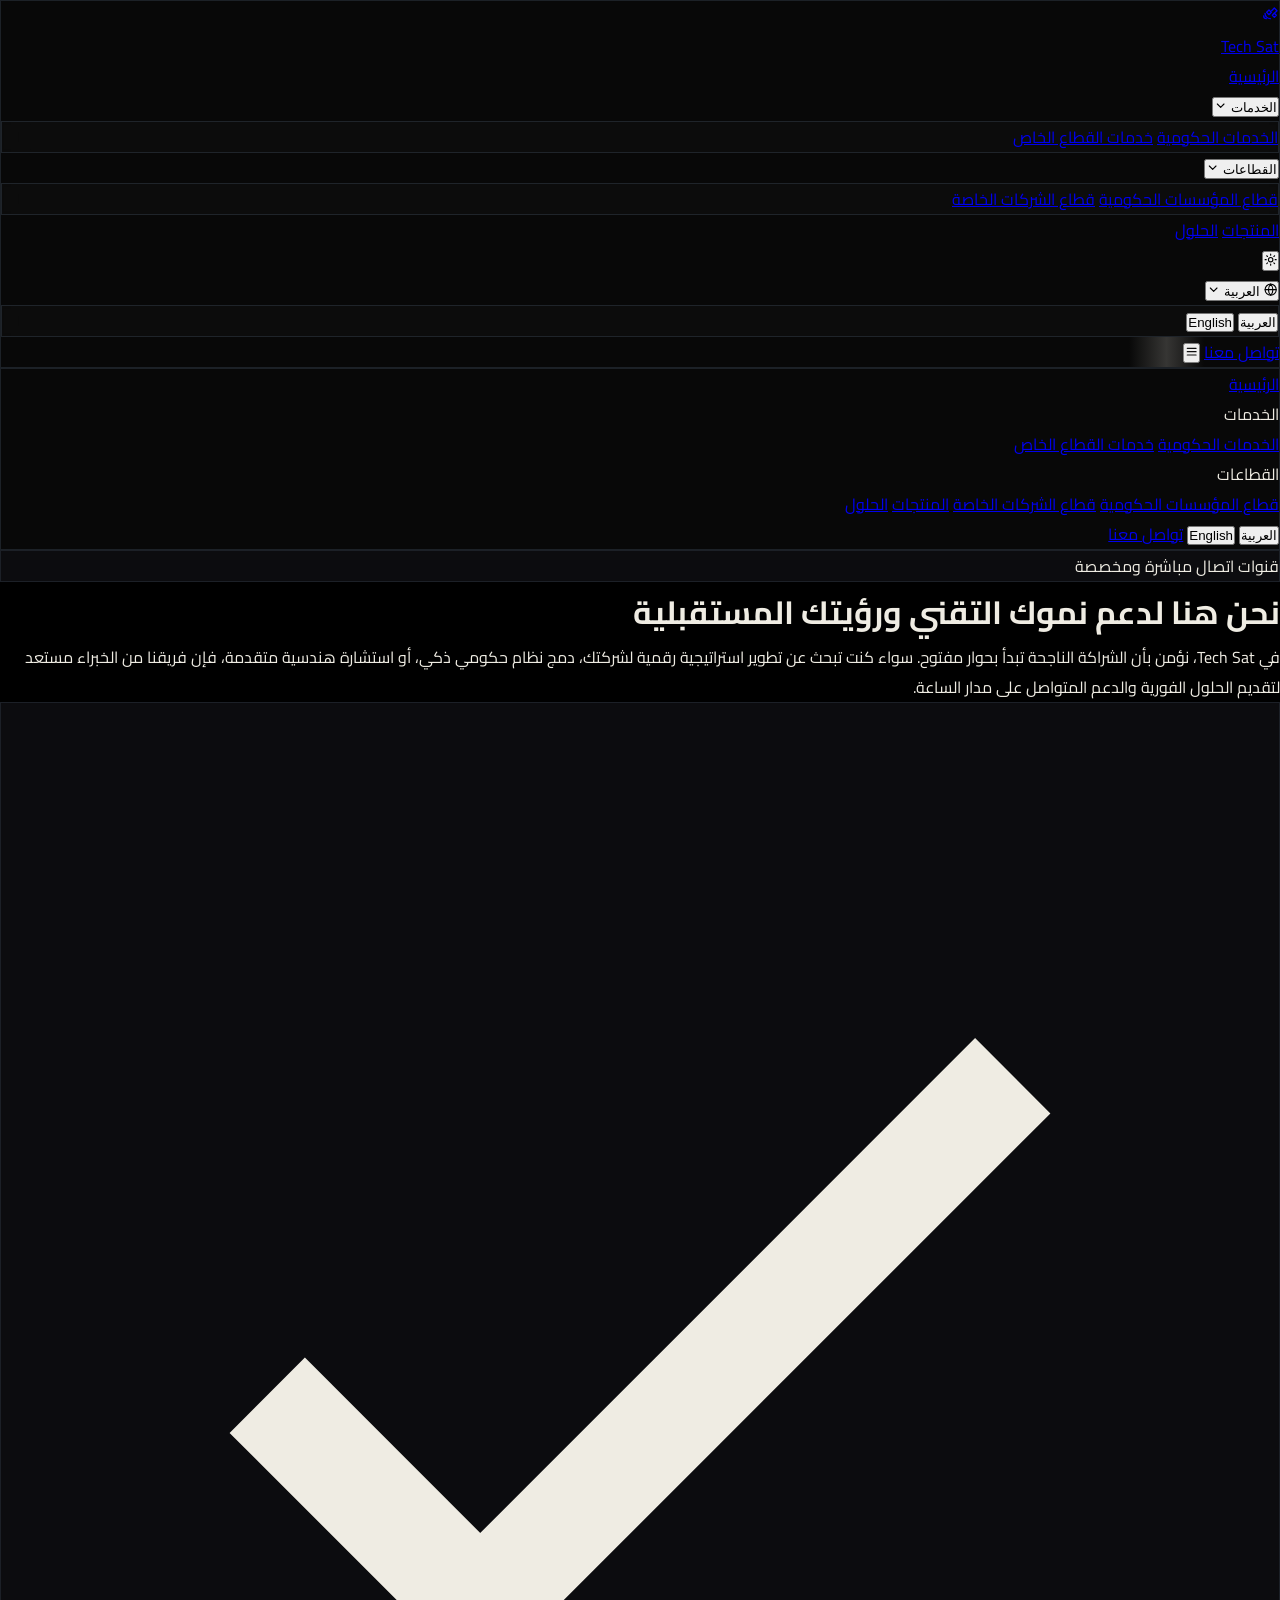
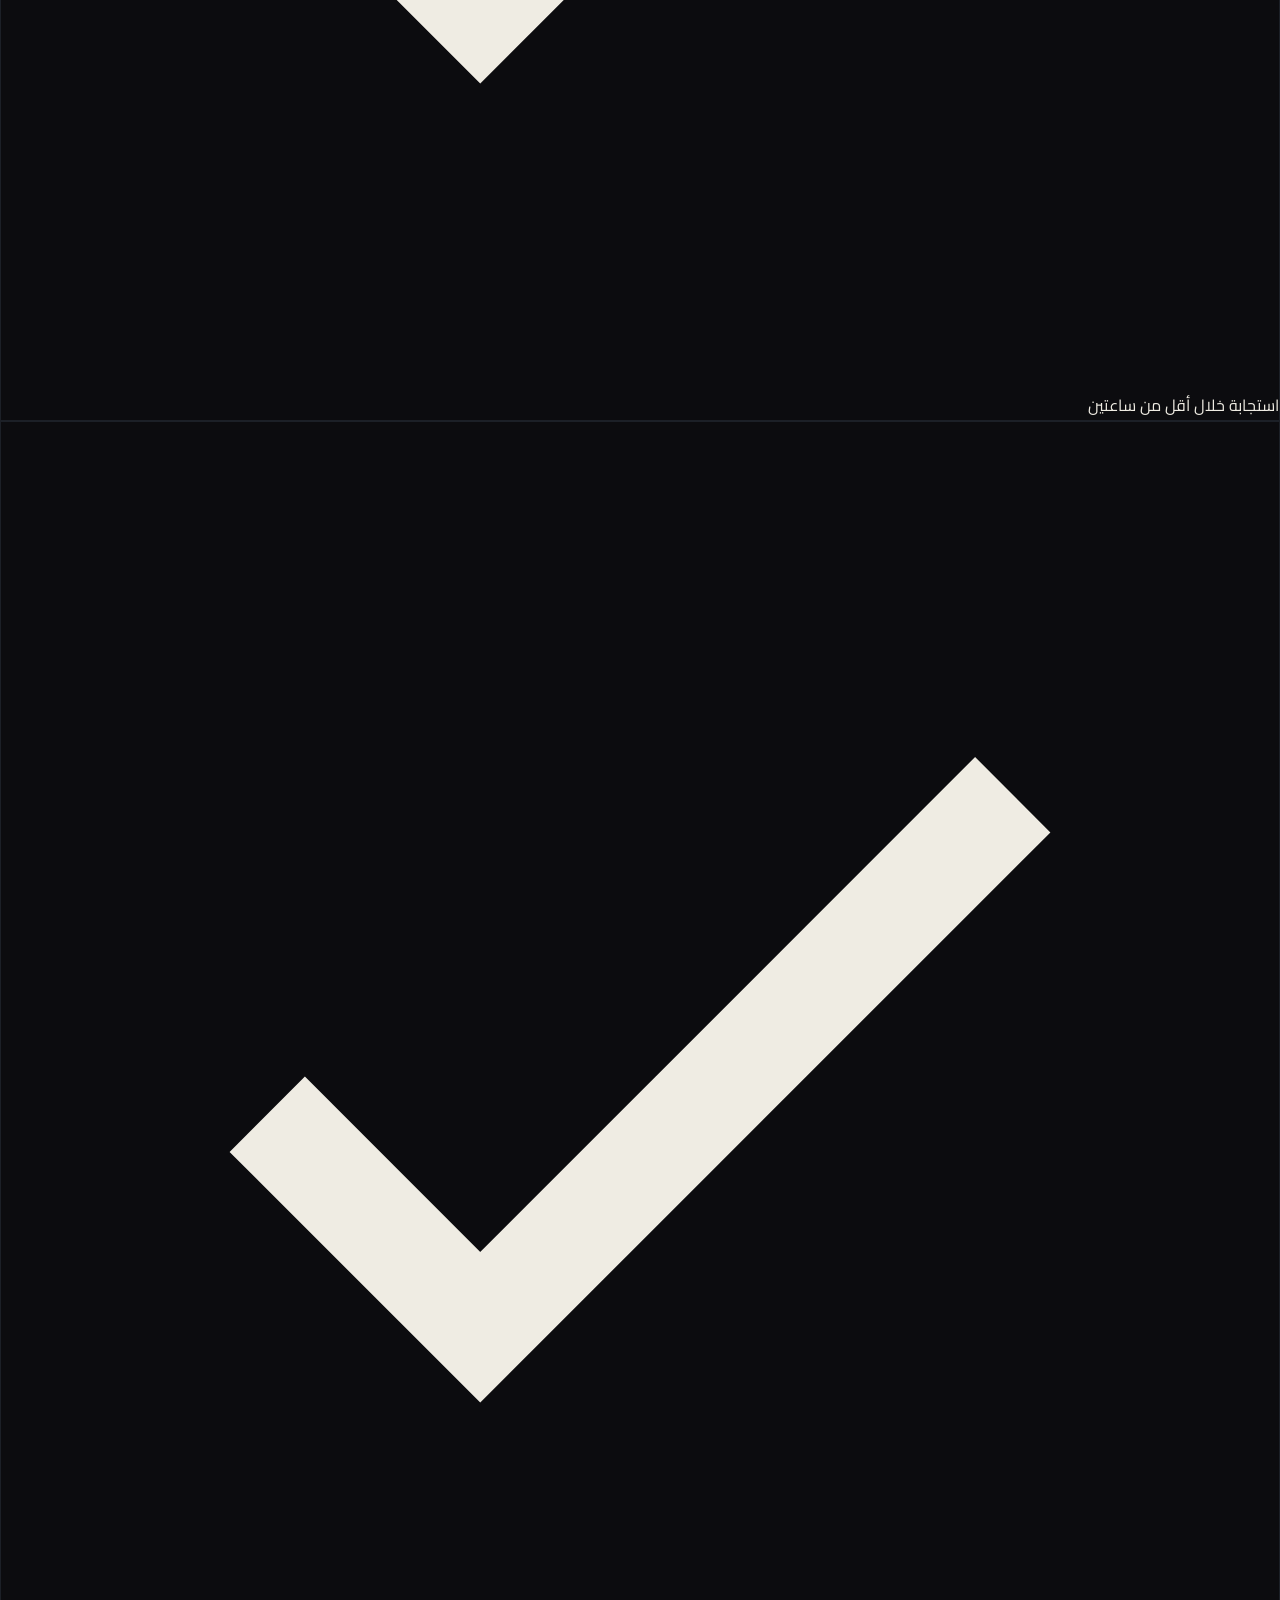
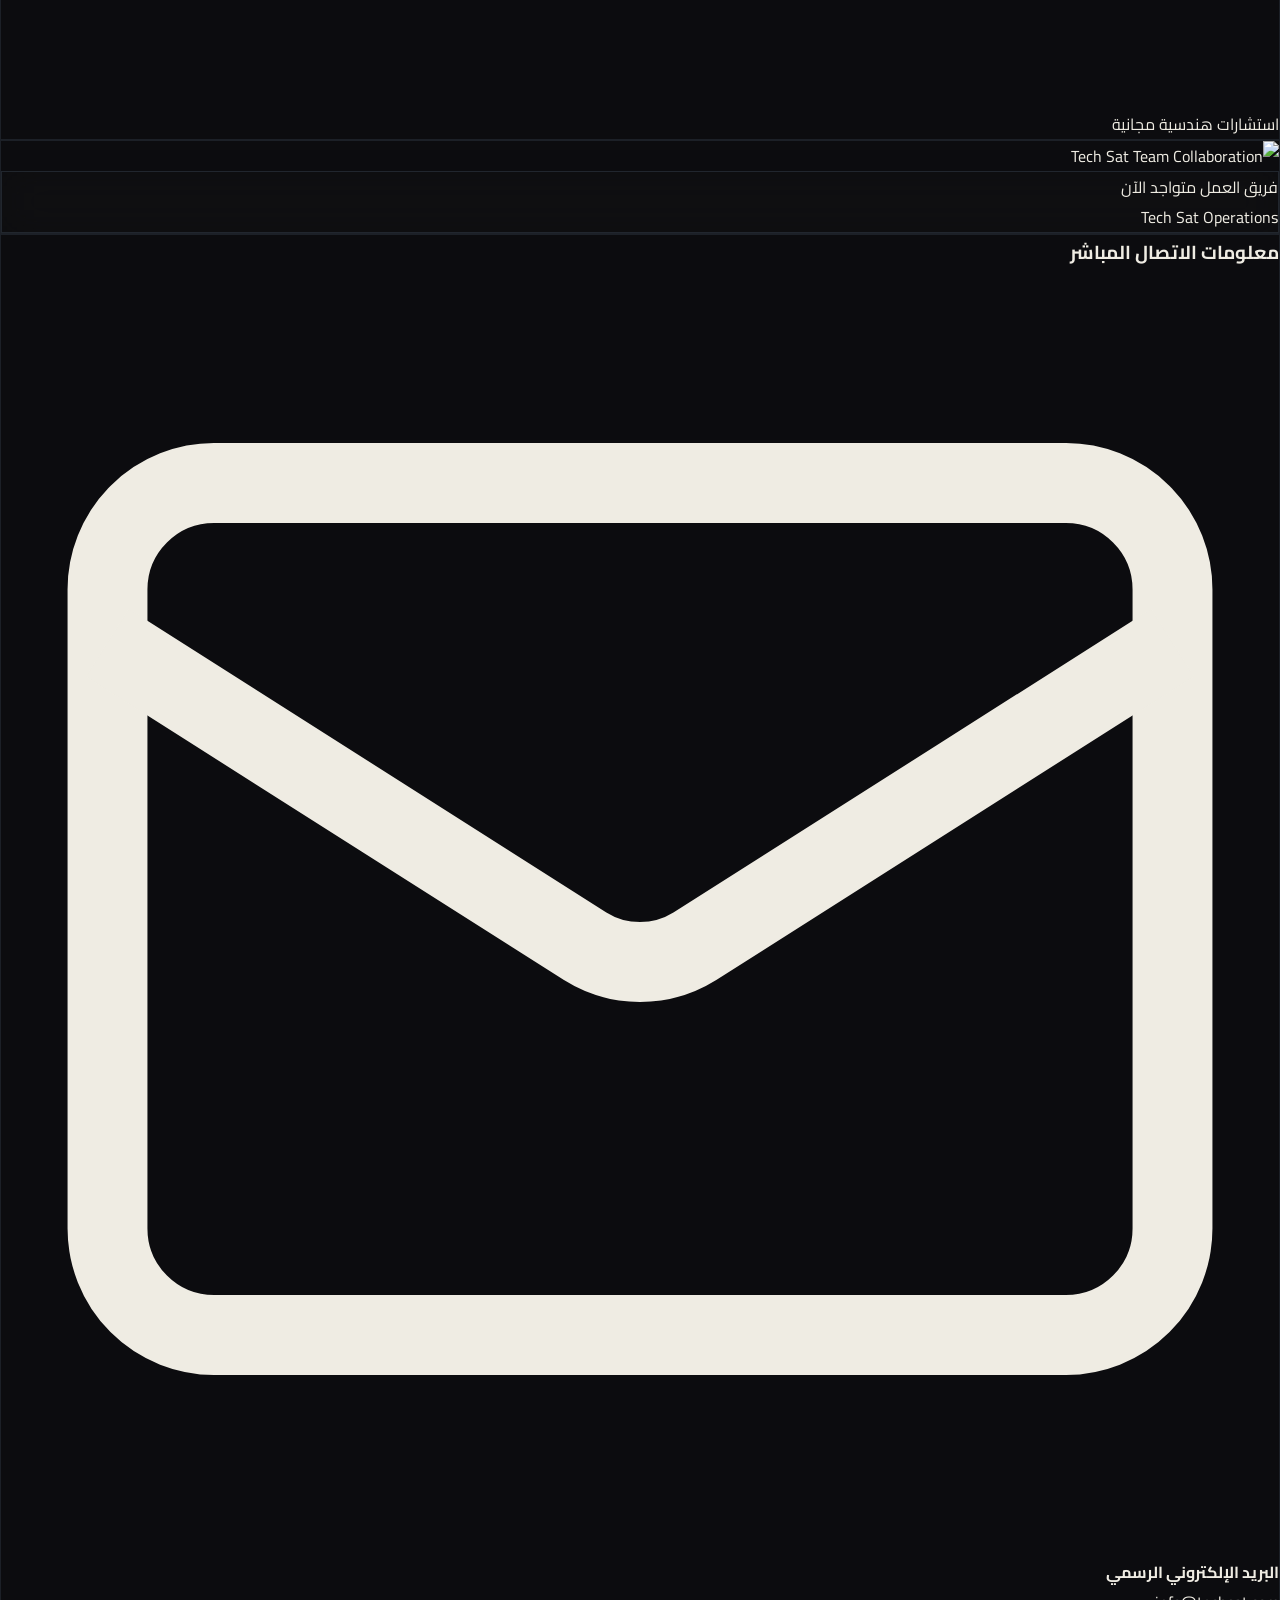
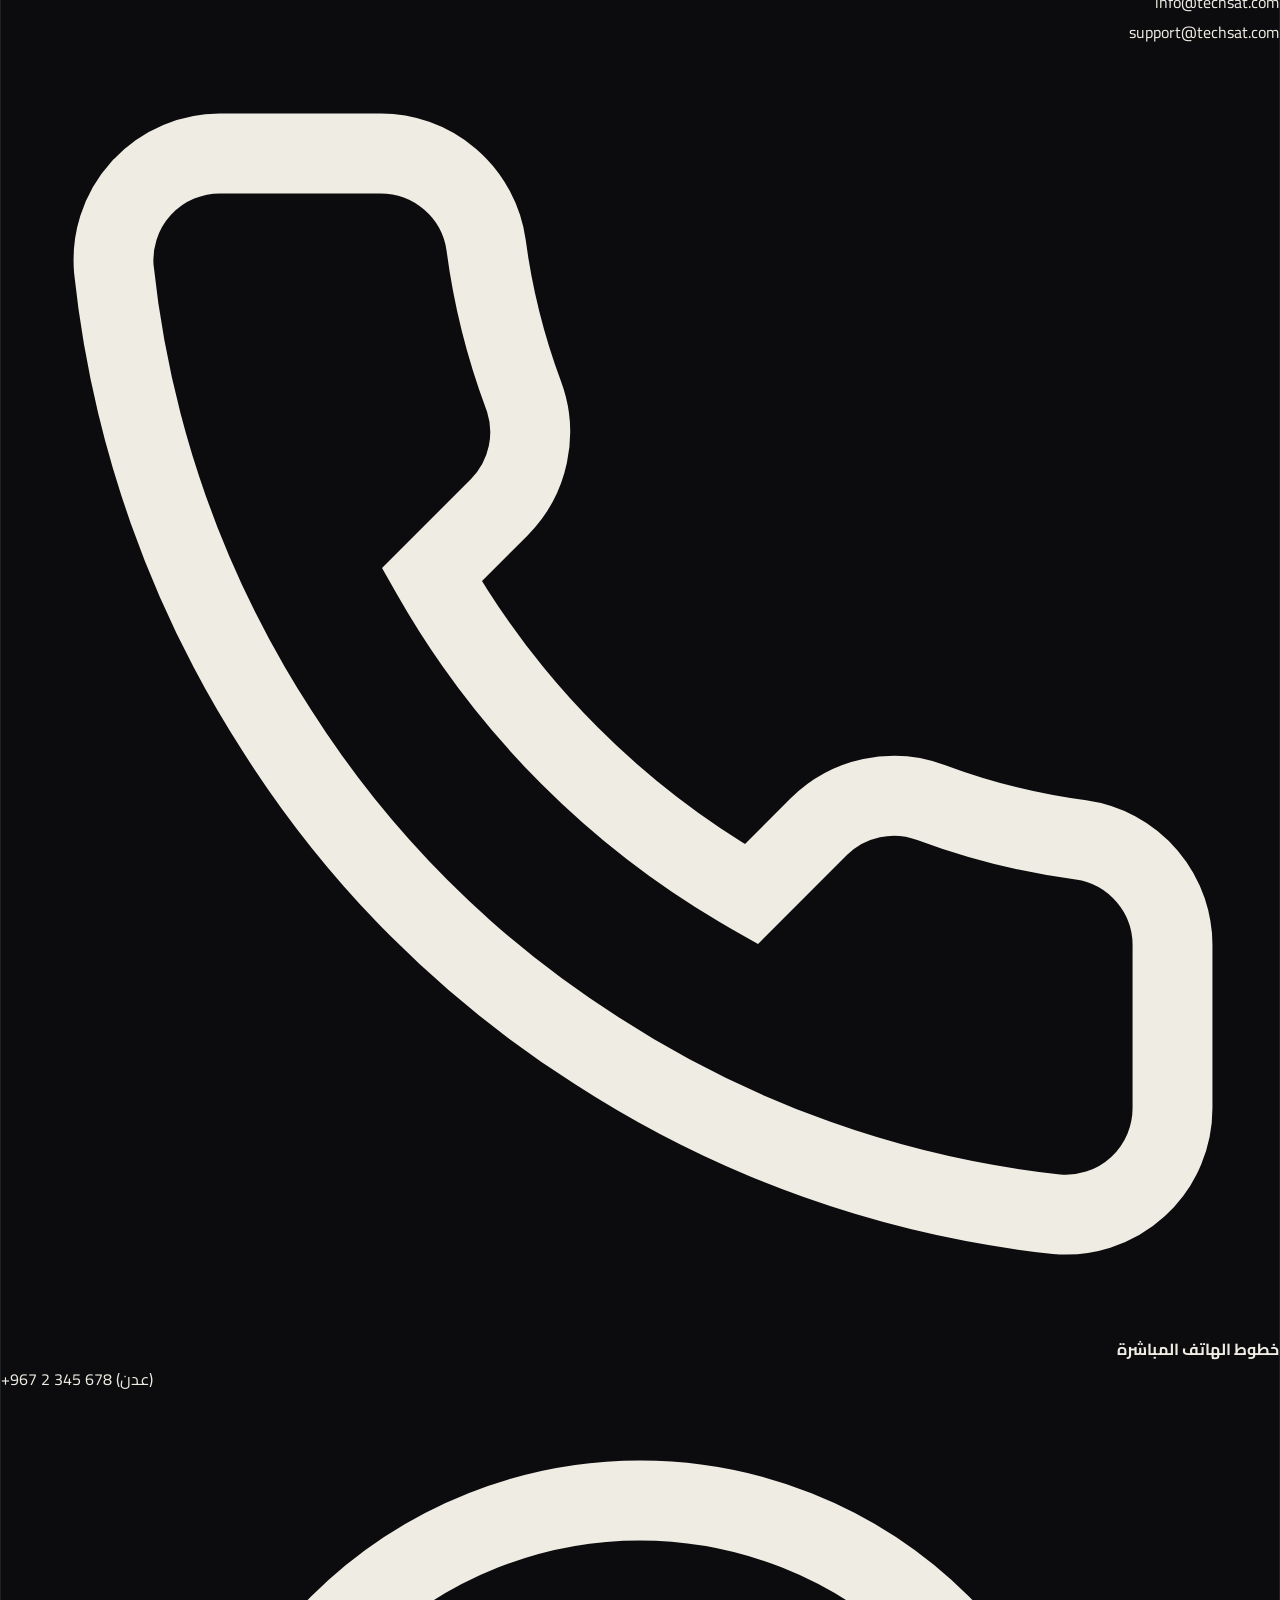
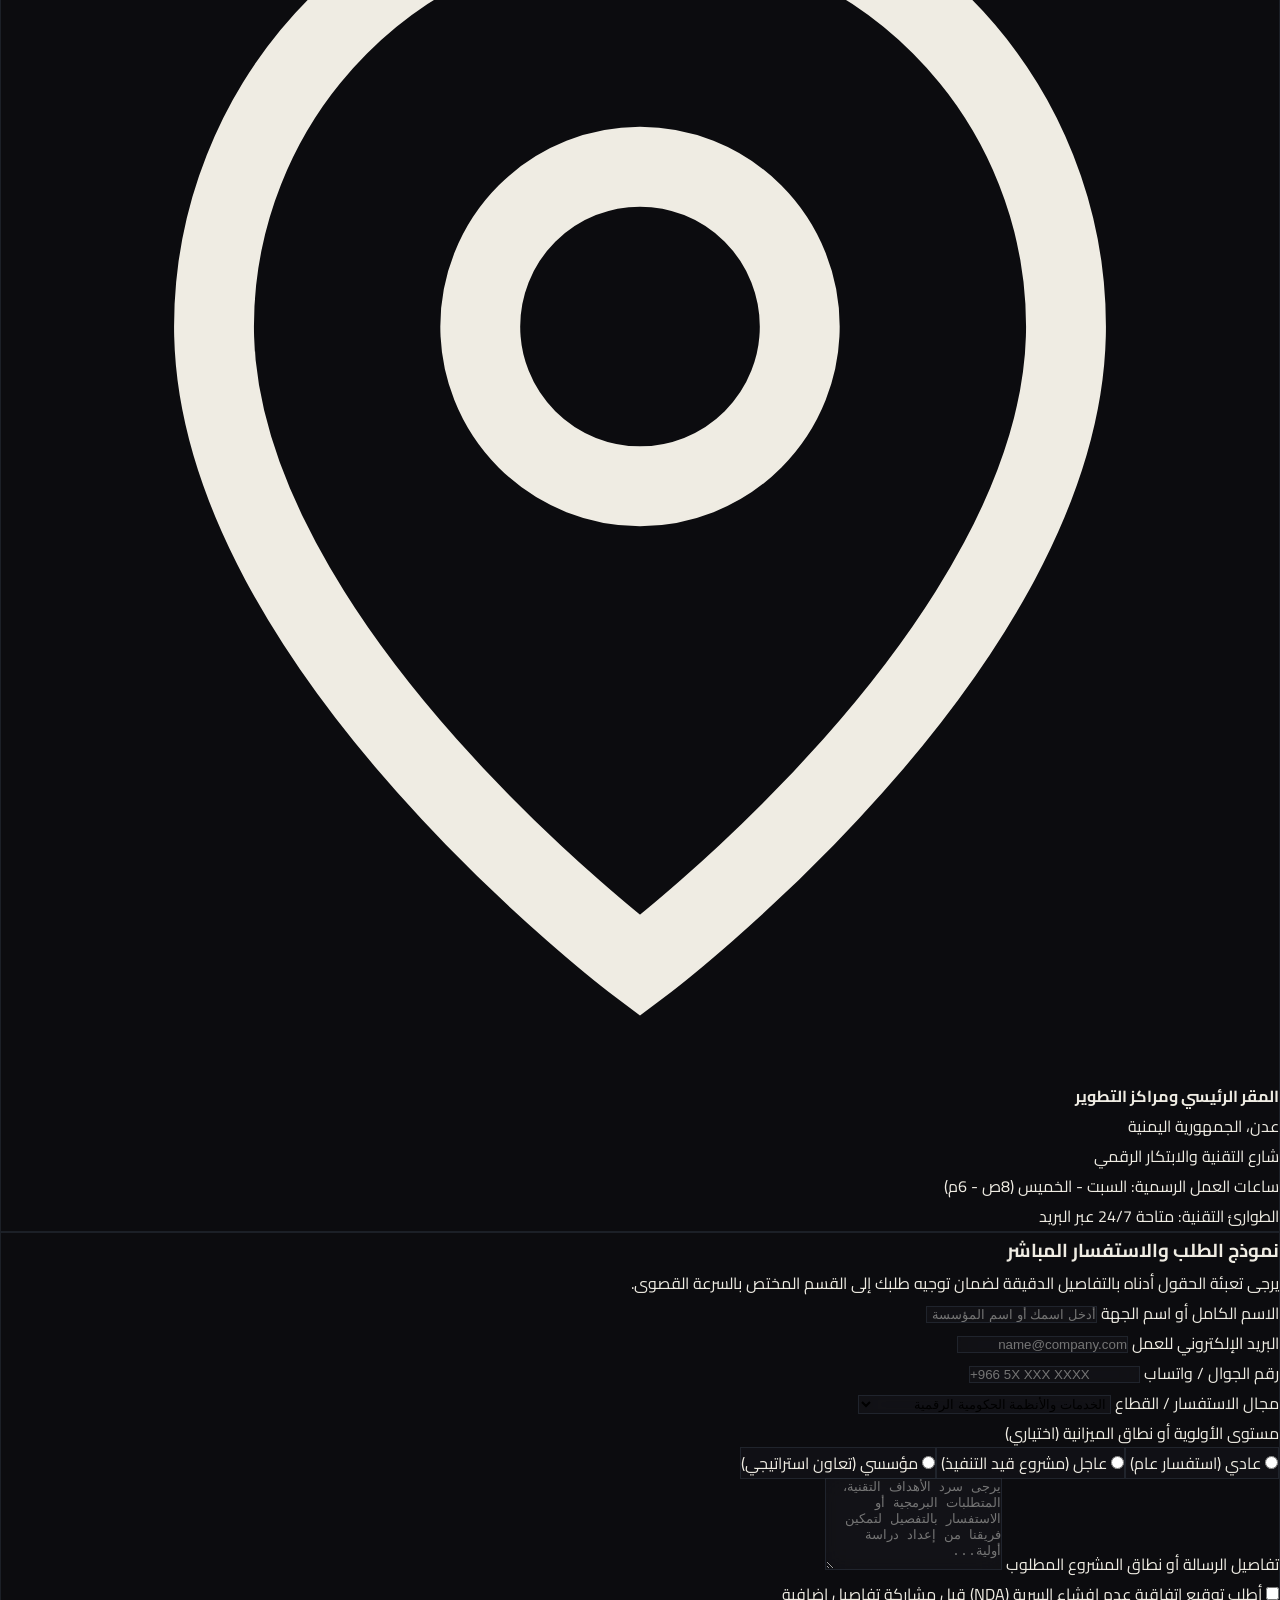
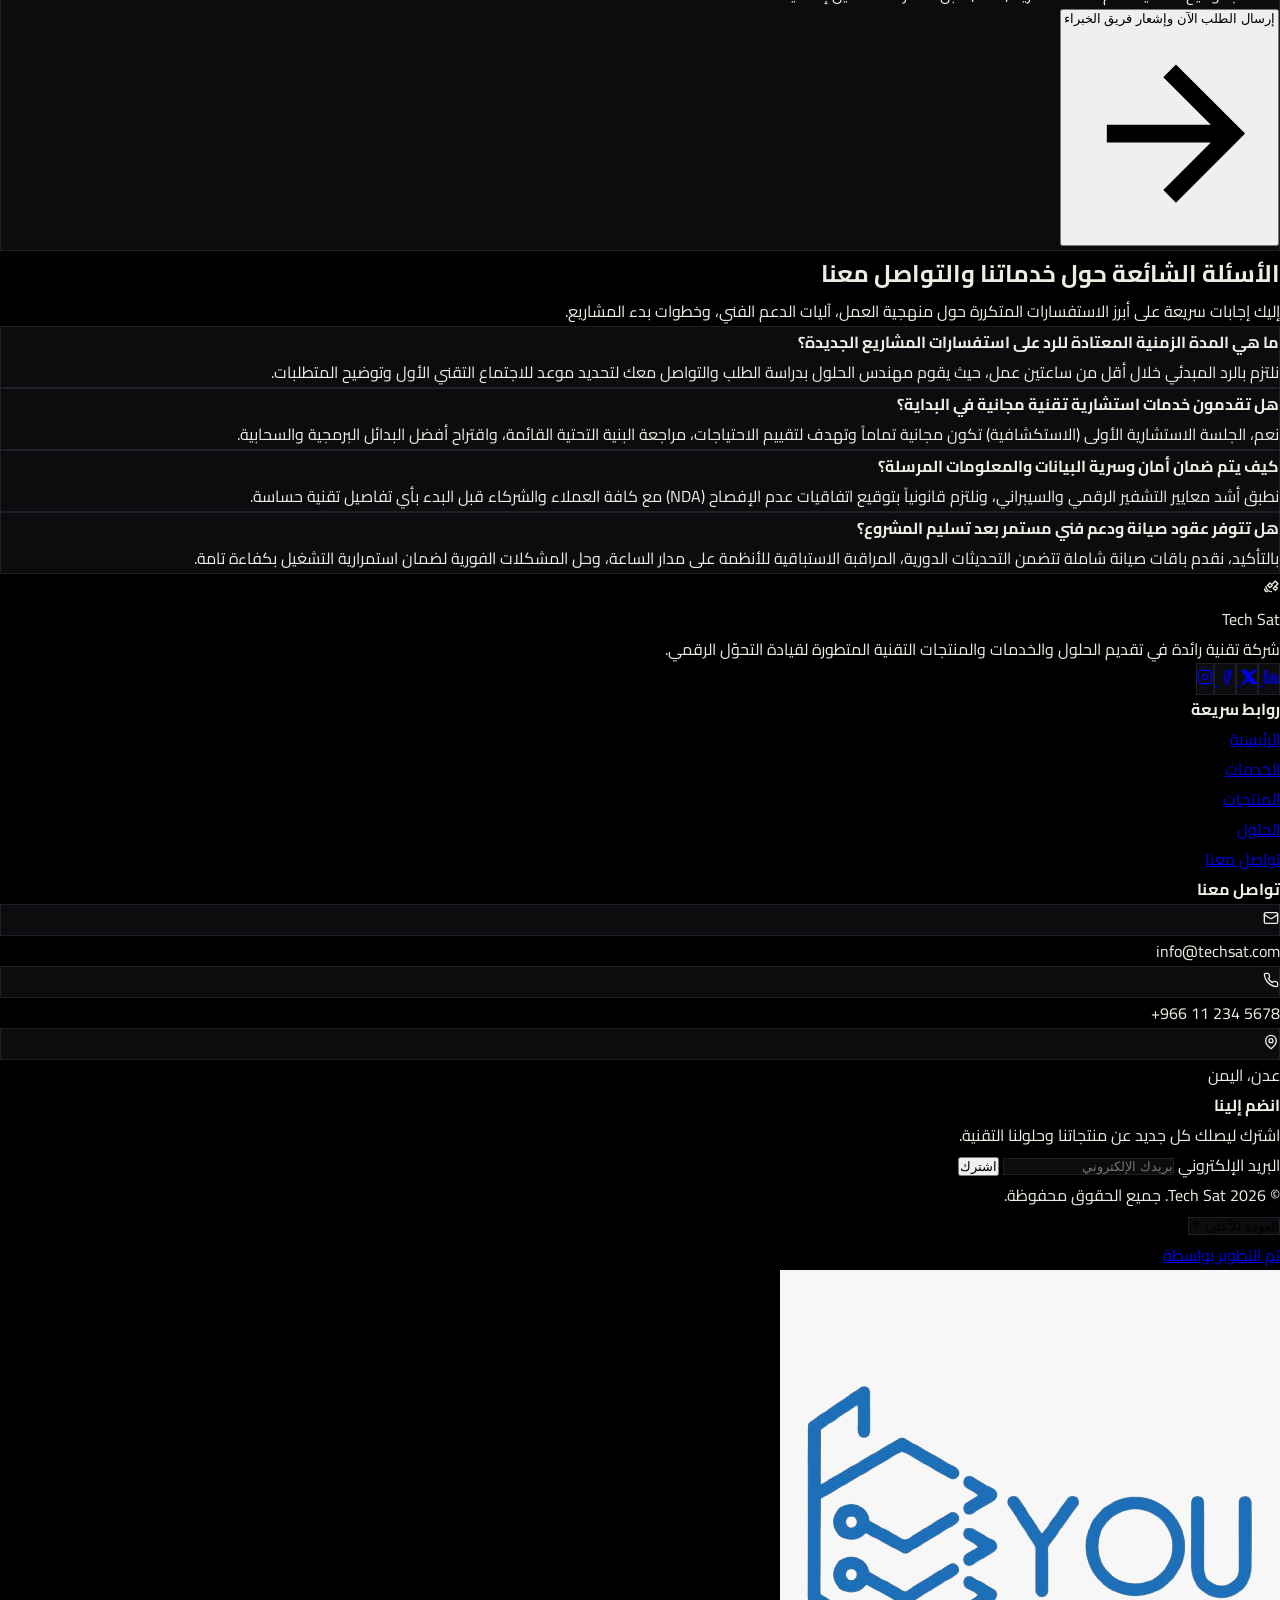
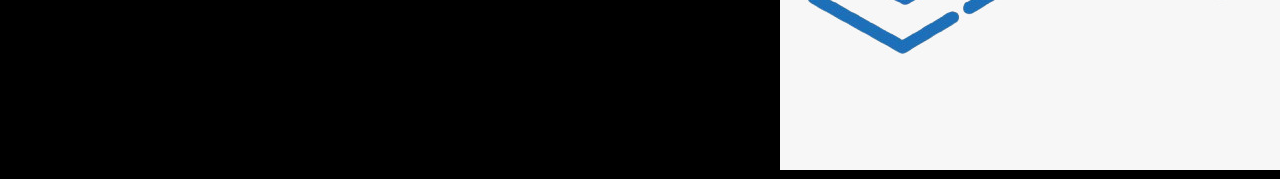
==== commit d4840b0b: "third" ====
--- a/pages/contact.html
+++ b/pages/contact.html
@@ -22,7 +22,7 @@
         <div class="glass rounded-full px-4 py-2.5 flex items-center justify-between transition-all duration-500">
 
             <!-- Logo -->
-            <a href="../pages/home.html" class="flex items-center gap-2.5 group pl-2">
+            <a href="../index.html" class="flex items-center gap-2.5 group pl-2">
                 <div class="relative">
                     <div
                         class="absolute inset-0 bg-ts-blue/30 blur-lg group-hover:bg-ts-light-blue/40 transition-all duration-300">
@@ -45,9 +45,9 @@
             <!-- Desktop Links -->
             <div class="hidden lg:flex items-center gap-1">
 
-                <a href="../pages/home.html"
-                    class="nav-link px-4 py-2 text-sm font-cairo text-ts-beige/80 hover:text-ts-beige rounded-full hover:bg-ts-blue/10 transition-all duration-300"
-                    data-ar="الرئيسية" data-en="Home">
+                <a href="../index.html""
+                    class=" nav-link px-4 py-2 text-sm font-cairo text-ts-beige/80 hover:text-ts-beige rounded-full
+                    hover:bg-ts-blue/10 transition-all duration-300" data-ar="الرئيسية" data-en="Home">
                     الرئيسية
                 </a>
 
@@ -230,9 +230,10 @@
 
             <div class="flex flex-col gap-1">
 
-                <a href="../pages/home.html"
-                    class="nav-link text-right px-4 py-3 rounded-2xl text-sm font-cairo text-ts-beige/80 hover:bg-ts-blue/10 hover:text-ts-beige transition-all duration-300"
-                    data-ar="الرئيسية" data-en="Home">
+                <a href="../index.html""
+                    class=" nav-link text-right px-4 py-3 rounded-2xl text-sm font-cairo text-ts-beige/80
+                    hover:bg-ts-blue/10 hover:text-ts-beige transition-all duration-300" data-ar="الرئيسية"
+                    data-en="Home">
                     الرئيسية
                 </a>
 
@@ -1056,9 +1057,8 @@
                     <ul class="space-y-3">
 
                         <li>
-                            <a href="../pages/home.html"
-                                class="nav-link font-cairo text-sm text-ts-beige/40 hover:text-ts-light-blue transition-colors duration-300"
-                                data-ar="الرئيسية" data-en="Home">
+                            <a href="../index.html" class=" nav-link font-cairo text-sm text-ts-beige/40 hover:text-ts-light-blue
+                                transition-colors duration-300" data-ar="الرئيسية" data-en="Home">
                                 الرئيسية
                             </a>
                         </li>
@@ -1243,28 +1243,25 @@
                 </button>
 
 
-                <!-- Created By YOU -->
-                <div class="flex items-center gap-3 opacity-70">
+
+                <!-- Created By YOU (Clickable) -->
+                <a href="https://you-it.com" target="_blank" rel="noopener noreferrer"
+                    class="flex items-center gap-3 opacity-70 hover:opacity-100 transition-opacity duration-300">
 
                     <div class="text-right font-cairo leading-tight">
-
                         <span class="block text-[15px] text-ts-beige/30" data-ar="تم التطوير بواسطة"
                             data-en="Developed by">
                             Developed by
                         </span>
-
                     </div>
 
                     <!-- YOU Logo -->
                     <div
                         class="w-14 h-14 rounded-xl overflow-hidden flex items-center justify-center bg-white/95 border border-white/10 shadow-sm">
-
                         <img src="../images/WhatsApp Image 2026-09-16 at 10.46.46 PM.jpeg" alt="YOU"
                             class="w-full h-full object-cover">
-
-                    </div>
-
-                </div>
+                    </div>
+                </a>
 
             </div>
 
